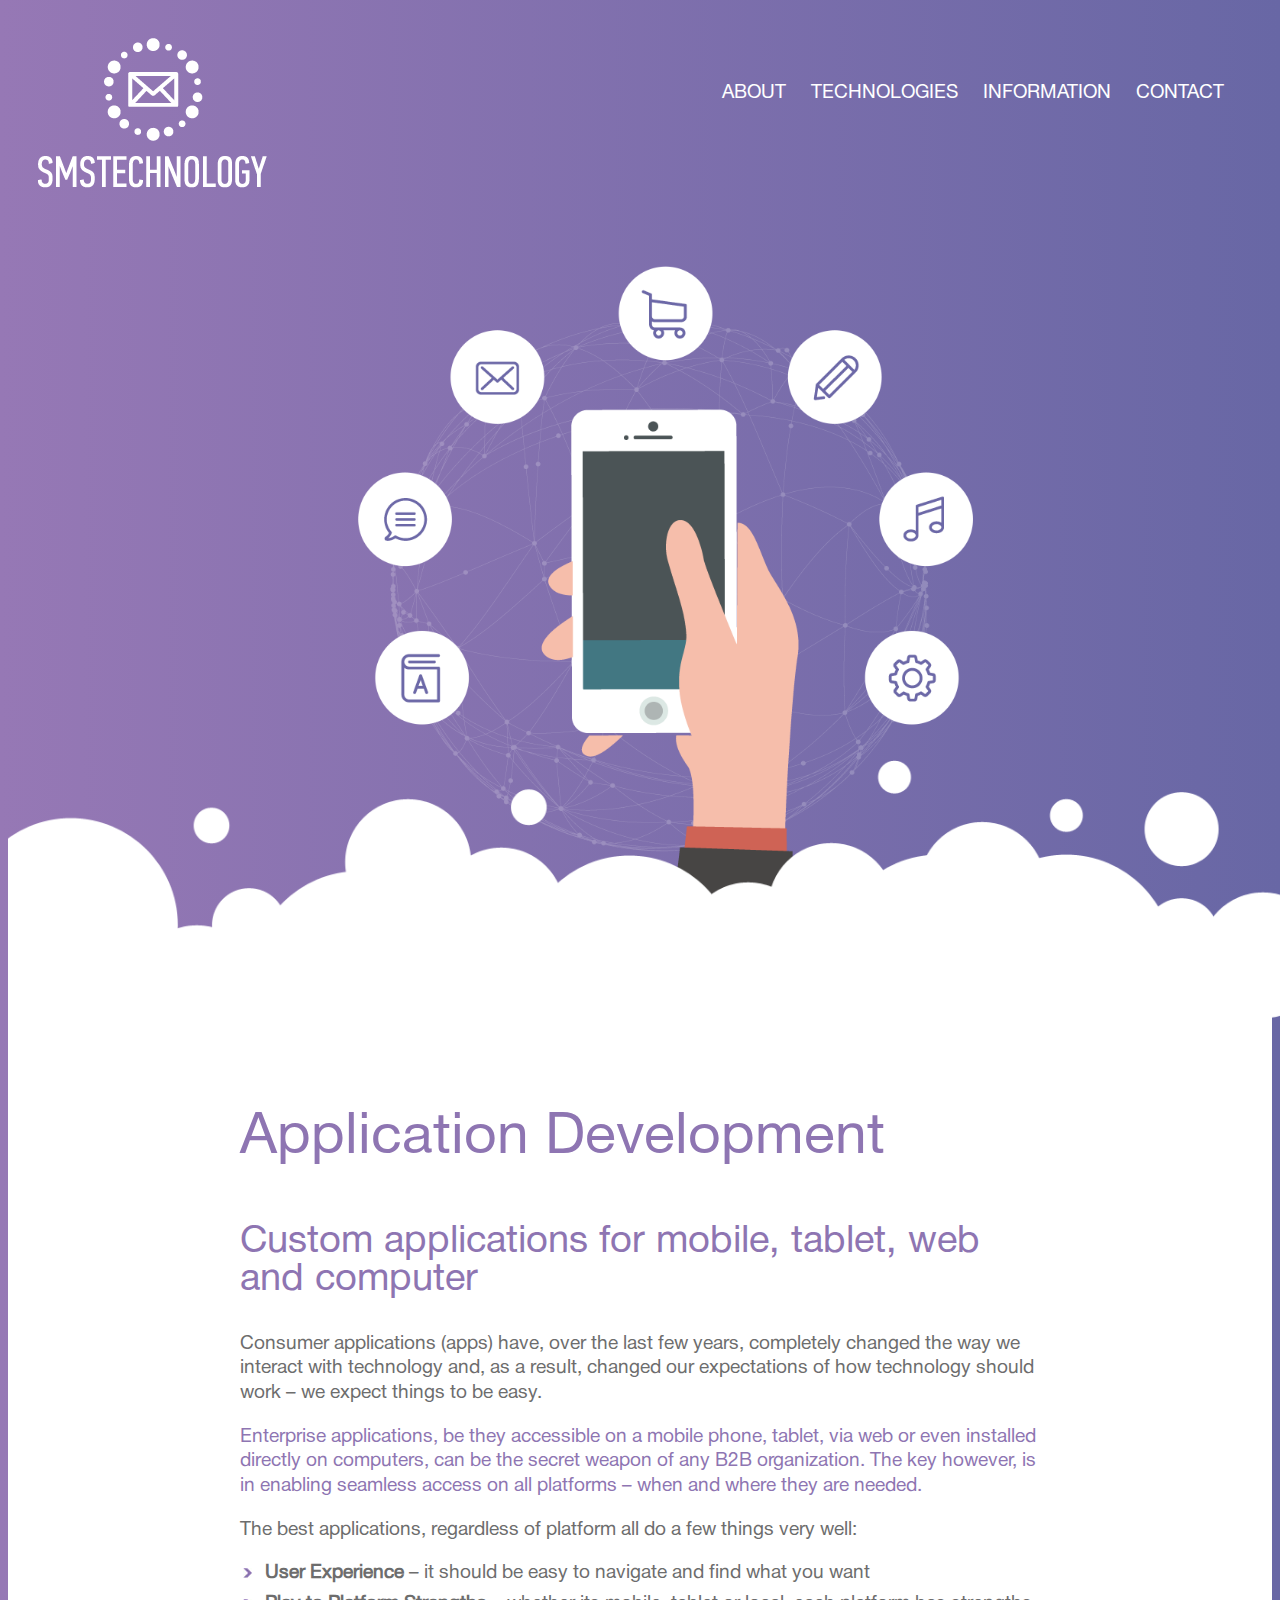
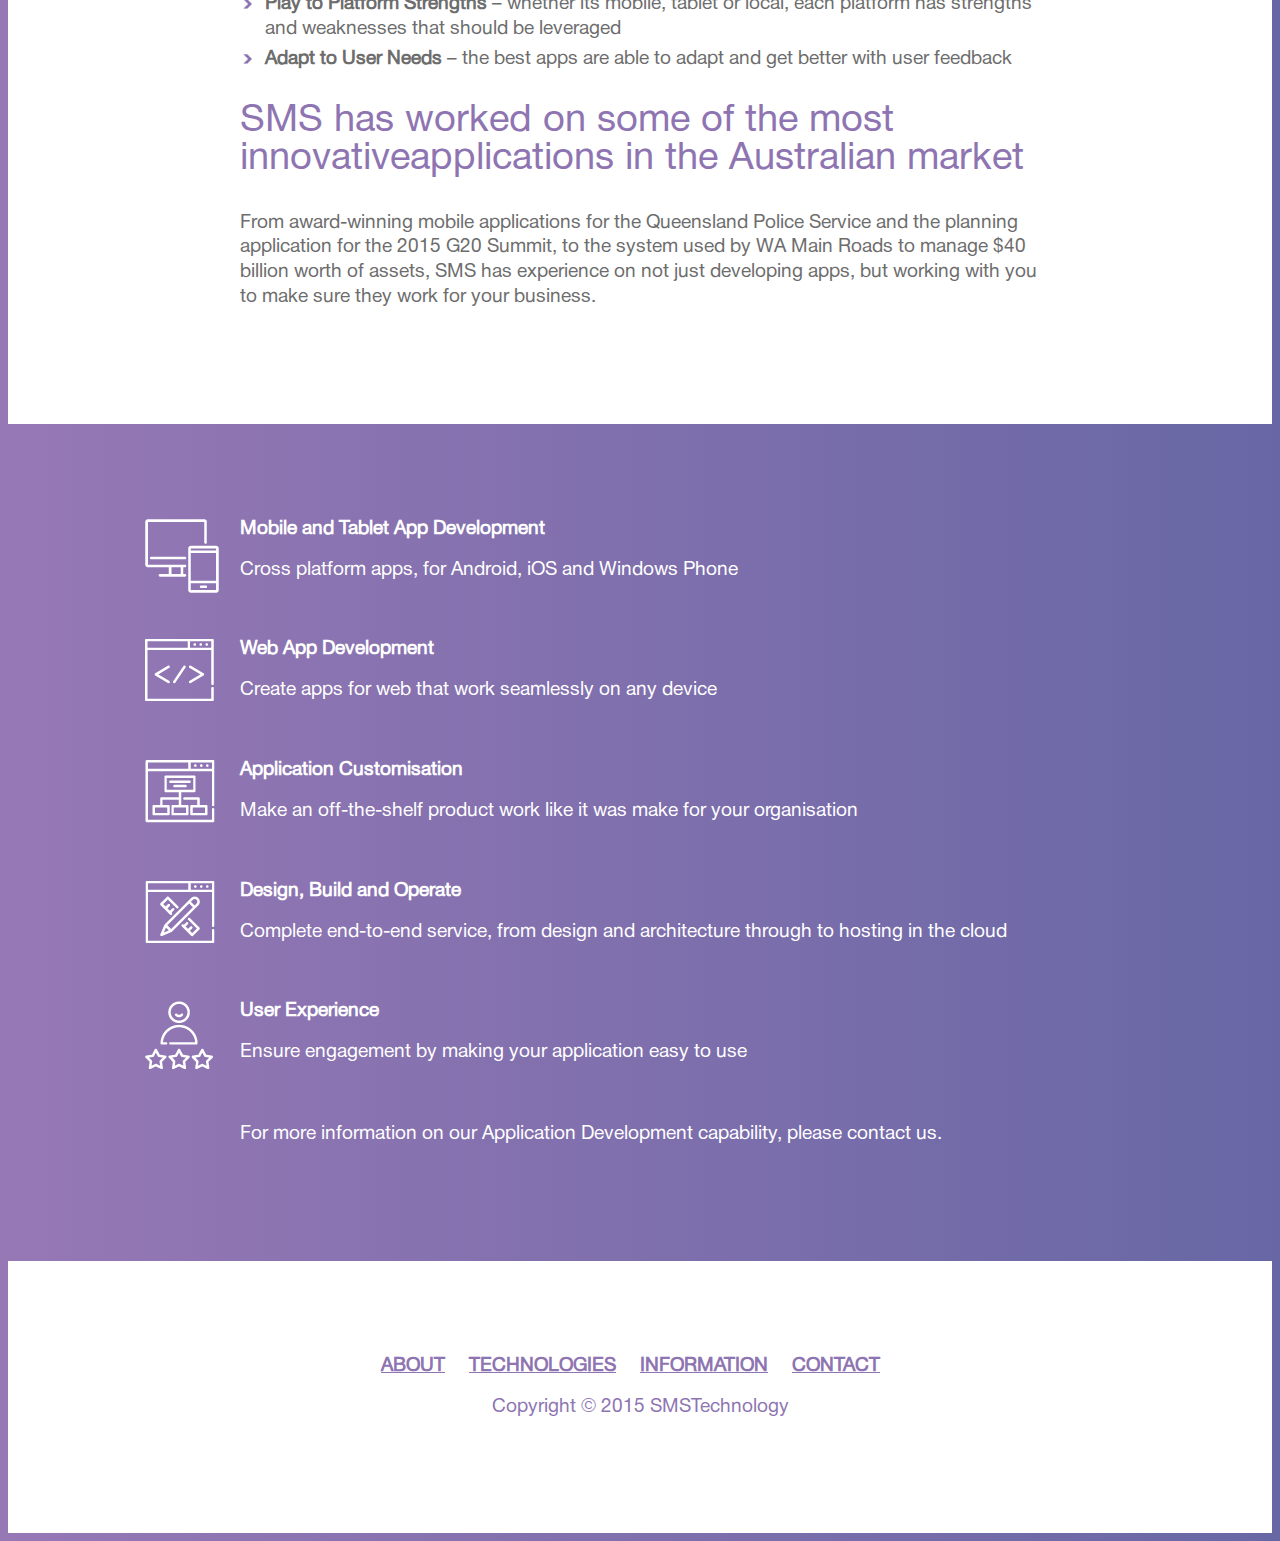
==== index.html @ 8cac8a5a "jQuery + Slicknav visual + button validation try" ====
<!DOCTYPE html>
<html>
<head>
	<meta charset="UTF-8">
	<meta name="viewport" content="width=device-width, initial-scale=1.0">
	<link rel="stylesheet" href="https://necolas.github.io/normalize.css/4.1.1/normalize.css">
	<title>SMS TECHNOLOGY | Homepage</title>
	<link rel="stylesheet" href="css/style.css">
	<script src="https://ajax.googleapis.com/ajax/libs/jquery/1.12.4/jquery.min.js"></script>
</head>
<body>
	<header>
		<a href="#"><img src="img/logo.png" alt="logo" /> </a>
		<nav>			
			<ul>
				<li class="menu-item"><a href="#">About</a></li>
				<li class="menu-item"><a href="#">Technologies</a></li>
				<li class="menu-item"><a href="#">Information</a></li>
				<li class="menu-item"><a href="#">Contact</a></li>				
			</ul>
			<button class="navbar-nav-toggle">
                        <span class="icon-bar"></span>
                        <span class="icon-bar"></span>
                        <span class="icon-bar"></span>
            </button>		
		</nav>
		<img class="bg" src="img/bg.png" alt="Hand" />		
	</header>
	<div class="mainwrap">
		<div class="section-color">
		<img class="clouds" src="img/clouds.png" alt="Clouds" style="" />
				<div class="container">			
			<section>
				<h1>Application Development</h1>
				<h2>Custom applications for mobile, tablet, web and computer</h2>			
				<p>
				Consumer applications (apps) have, over the last few years, completely changed the way we interact with technology and, as a result, changed our expectations of how technology should work – we expect things to be easy.</p>
				<p class="marked">
				Enterprise applications, be they accessible on a mobile phone, tablet, via web or even installed directly on computers, can be the secret weapon of any B2B organization. The key however, is in enabling seamless access on all platforms – when and where they are needed.	
				</p>
				<p>
				The best applications, regardless of platform all do a few things very well:	
				</p>
				<ul class="custom">
					<li><span class="bold">User Experience</span> – it should be easy to navigate and find what you want</li>
					<li><span class="bold">Play to Platform Strengths</span> – whether its mobile, tablet or local, each platform has strengths and weaknesses that should be leveraged</li>
					<li><span class="bold">Adapt to User Needs</span> – the best apps are able to adapt and get better with user feedback</li>
				</ul>
				<h2>
					SMS has worked on some of the most 
					innovativeapplications in the Australian market
				</h2>
				<p>From award-winning mobile applications for the Queensland Police Service and the planning application for the 2015 G20 Summit, to the system used by WA Main Roads to manage $40 billion worth of assets, SMS has experience on not just developing apps, but working with you to make sure they work for your business.</p>				
			</section>
				</div>
		</div>
			<section>
				<div class="container">
				<ul class="section-list">
					<li>
						<img src="img/list-item1.png" alt="item img">
						<div class="list-text">
							<h3>Mobile and Tablet App Development</h3>
							<p>Cross platform apps, for Android, iOS and Windows Phone</p>
						</div>
					</li>
					<li>
						<img src="img/list-item2.png" alt="item img">
						<div class="list-text">
							<h3>Web App Development</h3>
							<p>Create apps for web that work seamlessly on any device</p>
						</div>
					</li>
					<li>
						<img src="img/list-item3.png" alt="item img">
						<div class="list-text">
							<h3>Application Customisation</h3>
							<p>Make an off-the-shelf product work like it was make for your organisation</p>
						</div>
					</li>
					<li>
						<img src="img/list-item4.png" alt="item img">
						<div class="list-text">
							<h3>Design, Build and Operate</h3>
							<p>Complete end-to-end service, from design and architecture through to hosting in the cloud</p>
						</div>
					</li>
					<li>
						<img src="img/list-item5.png" alt="item img">
						<div class="list-text">
							<h3>User Experience</h3>
							<p>Ensure engagement by making your application easy to use</p>
						</div>
					</li>
				</ul>
					<p>For more information on our Application Development capability, please contact us.</p>				
				</div>
			</section>
			<footer>
				<ul>
					<li class="menu-item"><a href="#">About</a></li>
					<li class="menu-item"><a href="#">Technologies</a></li>
					<li class="menu-item"><a href="#">Information</a></li>
					<li class="menu-item"><a href="#">Contact</a></li>				
				</ul>
				<p class="copyright">Copyright © 2015 SMSTechnology</p>
			</footer>		
	</div>

<script type="text/javascript">
	$( document ).ready( function() {

    'use strict';

    // Navbar fadein
    // --------------------------------------------------
    $( '.navbar' ).removeClass( 'animated' );

    // Responsive navigation
    // --------------------------------------------------
    $( '.navbar-nav-toggle, .navbar-nav a' ).on( 'click', function() {
        
           // $( '.navbar-nav' ).slideToggle();
            //$( '.navbar' ).toggleClass( 'open' );
            $( 'header nav ul' ).css( 'display','inline-block' );
        
    } );
} );
</script>
</body>
</html>
---- css/style.css ----
@font-face{font-family:"HelveticaRegular";src:url("../fonts/HelveticaRegular/HelveticaRegular.eot");src:url("../fonts/HelveticaRegular/HelveticaRegular.eot?#iefix") format("embedded-opentype"),url("../fonts/HelveticaRegular/HelveticaRegular.woff") format("woff"),url("../fonts/HelveticaRegular/HelveticaRegular.ttf") format("truetype");font-style:normal;font-weight:normal}*{box-sizing:border-box}body{font:19px/20px "HelveticaRegular",Arial,sans-serif;background:#9678b5;background:linear-gradient(to right, #9678b5 0, #6867a5 100%);filter:progid:DXImageTransform.Microsoft.gradient(startColorstr='#9678b5', endColorstr='#6867a5', GradientType=1);color:#6d6d6d}ul{list-style:none;padding:0;margin:0}a{color:#FFF;text-decoration:none}a:visited,a:hover{color:#FFF}.container{width:800px;margin:0 auto}header{height:950px}@media (max-width:1024px) and (orientation:landscape){header{height:750px}}header img{position:absolute;top:2em;left:2em}@media (max-width:769px){header img{top:1em;left:1em;width:20%}}header .bg{z-index:-2;left:28%;top:6em;width:40%}@media (max-width:1655px){header .bg{top:10em;width:43%}}@media (max-width:1455px){header .bg{top:14em;width:48%}}@media (max-width:1170px){header .bg{top:18em;width:50%}}@media (max-width:1024px) and (orientation:landscape){header .bg{top:12em}}@media (max-width:980px){header .bg{top:22em;width:52%}}@media (max-width:900px){header .bg{top:24em;width:54%}}@media (max-width:769px){header .bg{top:26em;left:23%}}@media (max-width:675px){header .bg{top:17em;width:58%}}header .navbar-nav-toggle{background:none;border:0;display:none;padding:30px 20px 5px}header .navbar-nav-toggle .icon-bar{background-color:#44444f;border-radius:1px;display:block;height:3px;width:24px}header .navbar-nav-toggle .icon-bar+.icon-bar{margin-top:4px}header .inverse .navbar-nav-toggle .icon-bar{background-color:#f4f4f4}nav ul{text-align:right;margin-right:2em}nav ul .menu-item{display:inline-block;text-transform:uppercase;padding:75px 10px 0 10px}@media (max-width:769px){nav ul .menu-item{padding:40px 10px 0 10px}nav ul .menu-item a{font-size:1em}}@media (max-width:769px){nav ul{margin-right:0}}.mainwrap .section-color{background:#FFF}.mainwrap section,.mainwrap footer{padding:5em 0}@media (max-width:769px){.mainwrap section,.mainwrap footer{padding:2em 0}}.mainwrap .clouds{width:100%;position:absolute;z-index:-1;top:36em}@media (max-width:1655px){.mainwrap .clouds{top:38em}}@media (max-width:1455px){.mainwrap .clouds{top:40em}}@media (max-width:1170px){.mainwrap .clouds{top:42em}}@media (max-width:1024px) and (orientation:landscape){.mainwrap .clouds{top:33em}}@media (max-width:980px){.mainwrap .clouds{top:42em}}@media (max-width:925px){.mainwrap .clouds{top:44em}}@media (max-width:675px){.mainwrap .clouds{top:27em}}.mainwrap h1,.mainwrap h2{color:#8e75b2;font-weight:normal;font-size:2em;line-height:1em}.mainwrap h1{font-size:3em;margin:1em 0}.mainwrap p{line-height:1.3em}.mainwrap p.marked{color:#8e75b2}.mainwrap .custom li{list-style-image:url(../../img/list-style.jpg);line-height:1.3em;margin-bottom:.3em;margin-left:1em;padding-left:.3em}.mainwrap .bold{font-weight:bold}.mainwrap .section-list{position:relative;color:#FFF}.mainwrap .section-list img{position:absolute;left:-5em}.mainwrap .section-list li{margin-bottom:2em}.mainwrap .section-list li>*{display:inline-block}.mainwrap .section-list .list-text{vertical-align:top}.mainwrap .section-list .list-text p,.mainwrap .section-list .list-text h3{font-size:1em;margin-top:0}.mainwrap .section-list+p{color:#FFF}.mainwrap footer{background-color:#FFF;text-align:center}.mainwrap footer .menu-item{display:inline-block;margin-right:1em}.mainwrap footer .menu-item a{color:#8e75b2;text-decoration:underline;text-transform:uppercase;font-weight:bold}.mainwrap footer p{color:#8e75b2}@media (max-width:1024px){.container{width:500px}}@media (max-width:675px){header{height:575px}nav{text-align:right}nav ul{display:none}nav button.navbar-nav-toggle{display:inline-block}.mainwrap h1{font-size:2em}.mainwrap h2{font-size:1em}.mainwrap p{font-size:.7em}.mainwrap .custom li{font-size:.7em}.mainwrap footer .menu-item{margin-right:.5em}.mainwrap footer .menu-item a{font-size:.7em}.mainwrap footer p{font-size:.4em}.mainwrap .section-list .list-text{width:80%;padding-left:5px}.mainwrap .section-list img{position:inherit;width:15%}.mainwrap .section-list .list-text p,.mainwrap .section-list .list-text h3{font-size:.7em;margin-top:0}.container{width:350px}}
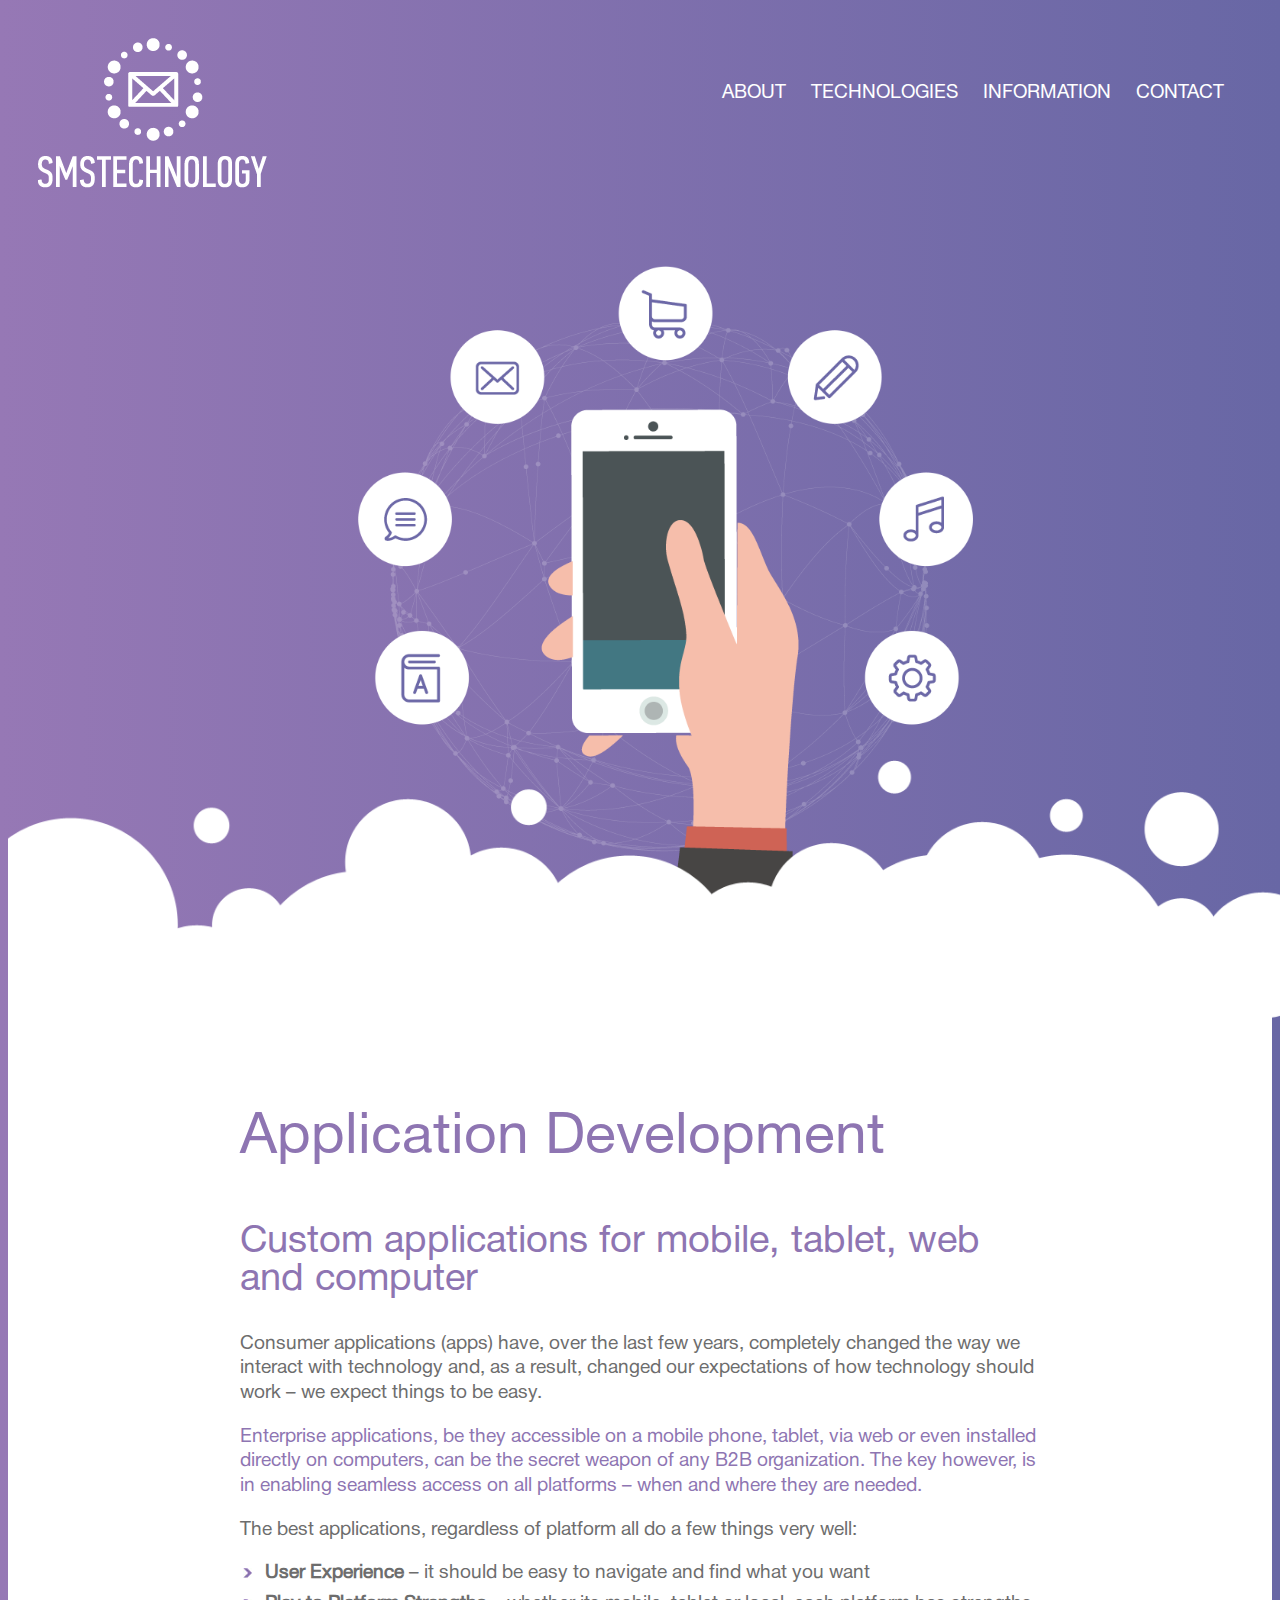
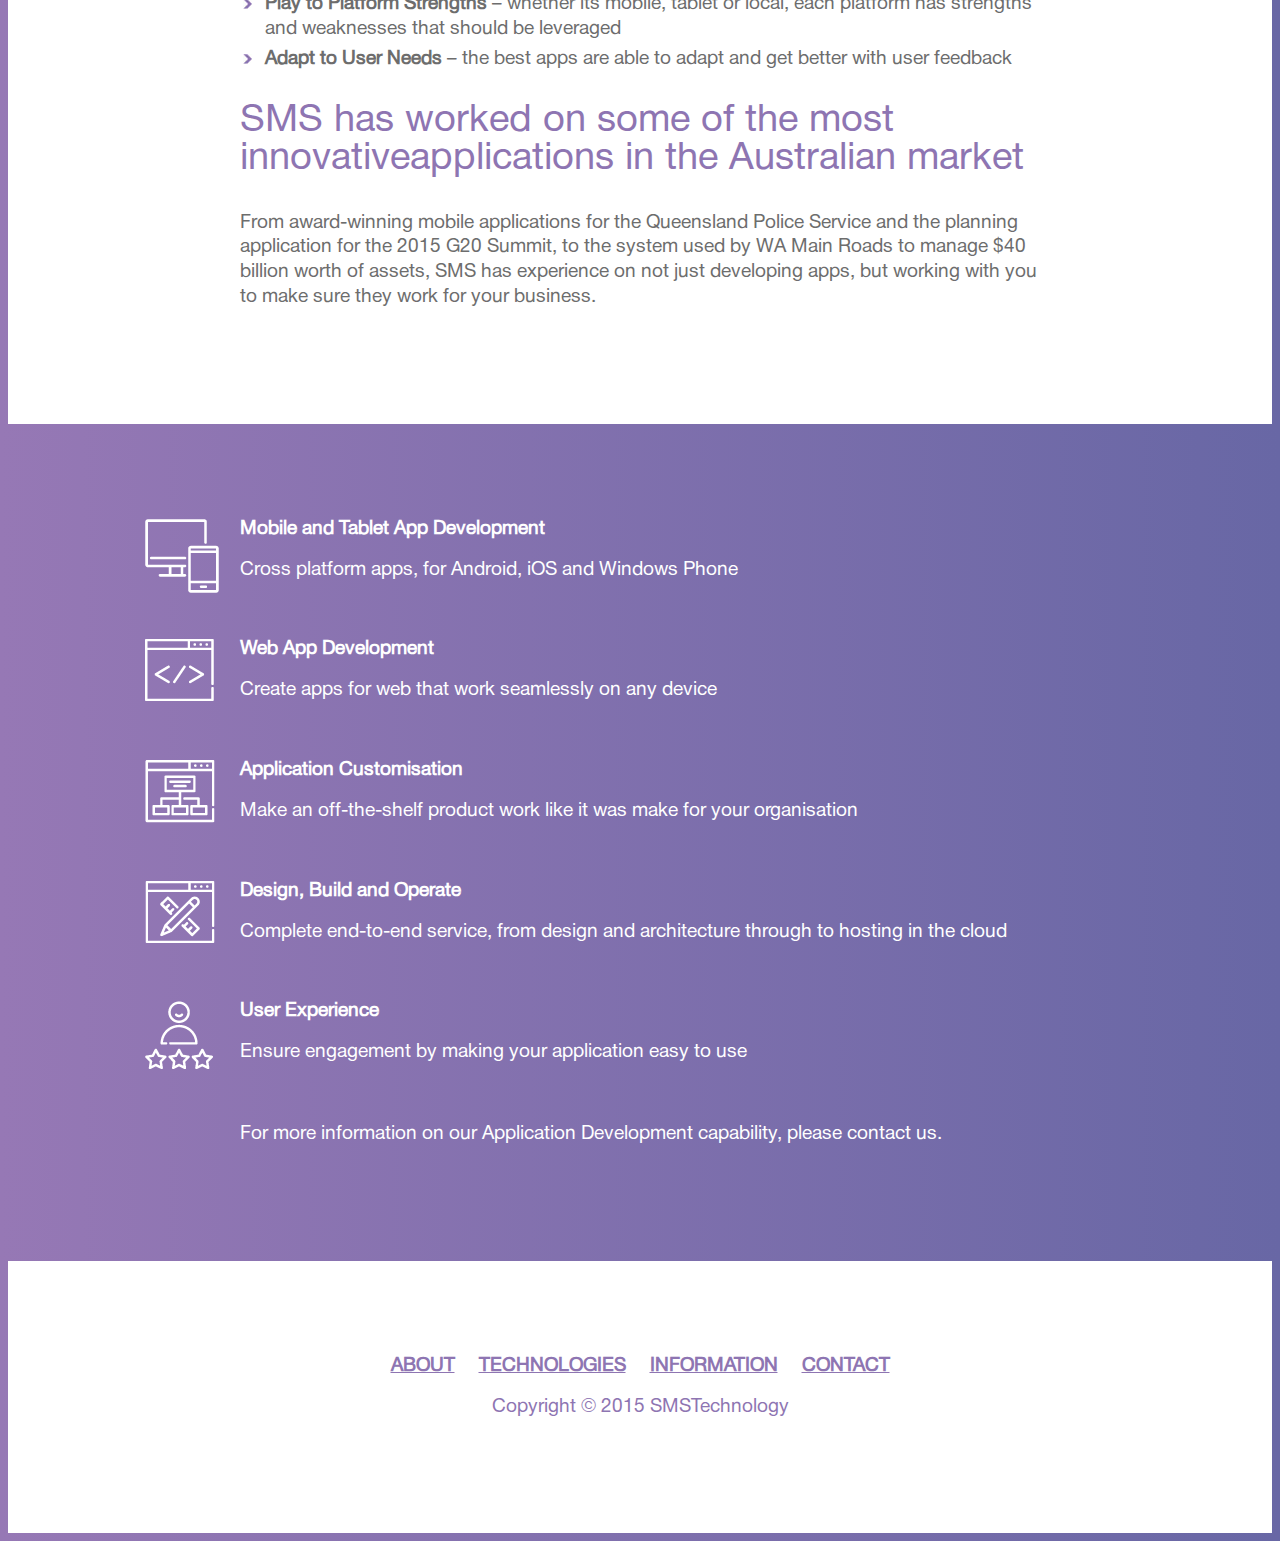
==== commit 06be10f7: "JS + media fixes" ====
--- a/index.html
+++ b/index.html
@@ -7,23 +7,27 @@
 	<title>SMS TECHNOLOGY | Homepage</title>
 	<link rel="stylesheet" href="css/style.css">
 	<script src="https://ajax.googleapis.com/ajax/libs/jquery/1.12.4/jquery.min.js"></script>
+	<script src="js/main.min.js"></script>
 </head>
 <body>
 	<header>
-		<a href="#"><img src="img/logo.png" alt="logo" /> </a>
+
+	<div class="row">
+		<a href="index.html"><img src="img/logo.png" alt="logo" /> </a>
+		<button class="navbar-nav-toggle">
+                        <span class="icon-bar"></span>
+                        <span class="icon-bar"></span>
+                        <span class="icon-bar"></span>
+        </button>
 		<nav>			
 			<ul>
 				<li class="menu-item"><a href="#">About</a></li>
 				<li class="menu-item"><a href="#">Technologies</a></li>
 				<li class="menu-item"><a href="#">Information</a></li>
 				<li class="menu-item"><a href="#">Contact</a></li>				
-			</ul>
-			<button class="navbar-nav-toggle">
-                        <span class="icon-bar"></span>
-                        <span class="icon-bar"></span>
-                        <span class="icon-bar"></span>
-            </button>		
+			</ul>					
 		</nav>
+	</div>	
 		<img class="bg" src="img/bg.png" alt="Hand" />		
 	</header>
 	<div class="mainwrap">
@@ -107,25 +111,6 @@
 			</footer>		
 	</div>
 
-<script type="text/javascript">
-	$( document ).ready( function() {
 
-    'use strict';
-
-    // Navbar fadein
-    // --------------------------------------------------
-    $( '.navbar' ).removeClass( 'animated' );
-
-    // Responsive navigation
-    // --------------------------------------------------
-    $( '.navbar-nav-toggle, .navbar-nav a' ).on( 'click', function() {
-        
-           // $( '.navbar-nav' ).slideToggle();
-            //$( '.navbar' ).toggleClass( 'open' );
-            $( 'header nav ul' ).css( 'display','inline-block' );
-        
-    } );
-} );
-</script>
 </body>
 </html>--- a/css/style.css
+++ b/css/style.css
@@ -1 +1 @@
-@font-face{font-family:"HelveticaRegular";src:url("../fonts/HelveticaRegular/HelveticaRegular.eot");src:url("../fonts/HelveticaRegular/HelveticaRegular.eot?#iefix") format("embedded-opentype"),url("../fonts/HelveticaRegular/HelveticaRegular.woff") format("woff"),url("../fonts/HelveticaRegular/HelveticaRegular.ttf") format("truetype");font-style:normal;font-weight:normal}*{box-sizing:border-box}body{font:19px/20px "HelveticaRegular",Arial,sans-serif;background:#9678b5;background:linear-gradient(to right, #9678b5 0, #6867a5 100%);filter:progid:DXImageTransform.Microsoft.gradient(startColorstr='#9678b5', endColorstr='#6867a5', GradientType=1);color:#6d6d6d}ul{list-style:none;padding:0;margin:0}a{color:#FFF;text-decoration:none}a:visited,a:hover{color:#FFF}.container{width:800px;margin:0 auto}header{height:950px}@media (max-width:1024px) and (orientation:landscape){header{height:750px}}header img{position:absolute;top:2em;left:2em}@media (max-width:769px){header img{top:1em;left:1em;width:20%}}header .bg{z-index:-2;left:28%;top:6em;width:40%}@media (max-width:1655px){header .bg{top:10em;width:43%}}@media (max-width:1455px){header .bg{top:14em;width:48%}}@media (max-width:1170px){header .bg{top:18em;width:50%}}@media (max-width:1024px) and (orientation:landscape){header .bg{top:12em}}@media (max-width:980px){header .bg{top:22em;width:52%}}@media (max-width:900px){header .bg{top:24em;width:54%}}@media (max-width:769px){header .bg{top:26em;left:23%}}@media (max-width:675px){header .bg{top:17em;width:58%}}header .navbar-nav-toggle{background:none;border:0;display:none;padding:30px 20px 5px}header .navbar-nav-toggle .icon-bar{background-color:#44444f;border-radius:1px;display:block;height:3px;width:24px}header .navbar-nav-toggle .icon-bar+.icon-bar{margin-top:4px}header .inverse .navbar-nav-toggle .icon-bar{background-color:#f4f4f4}nav ul{text-align:right;margin-right:2em}nav ul .menu-item{display:inline-block;text-transform:uppercase;padding:75px 10px 0 10px}@media (max-width:769px){nav ul .menu-item{padding:40px 10px 0 10px}nav ul .menu-item a{font-size:1em}}@media (max-width:769px){nav ul{margin-right:0}}.mainwrap .section-color{background:#FFF}.mainwrap section,.mainwrap footer{padding:5em 0}@media (max-width:769px){.mainwrap section,.mainwrap footer{padding:2em 0}}.mainwrap .clouds{width:100%;position:absolute;z-index:-1;top:36em}@media (max-width:1655px){.mainwrap .clouds{top:38em}}@media (max-width:1455px){.mainwrap .clouds{top:40em}}@media (max-width:1170px){.mainwrap .clouds{top:42em}}@media (max-width:1024px) and (orientation:landscape){.mainwrap .clouds{top:33em}}@media (max-width:980px){.mainwrap .clouds{top:42em}}@media (max-width:925px){.mainwrap .clouds{top:44em}}@media (max-width:675px){.mainwrap .clouds{top:27em}}.mainwrap h1,.mainwrap h2{color:#8e75b2;font-weight:normal;font-size:2em;line-height:1em}.mainwrap h1{font-size:3em;margin:1em 0}.mainwrap p{line-height:1.3em}.mainwrap p.marked{color:#8e75b2}.mainwrap .custom li{list-style-image:url(../../img/list-style.jpg);line-height:1.3em;margin-bottom:.3em;margin-left:1em;padding-left:.3em}.mainwrap .bold{font-weight:bold}.mainwrap .section-list{position:relative;color:#FFF}.mainwrap .section-list img{position:absolute;left:-5em}.mainwrap .section-list li{margin-bottom:2em}.mainwrap .section-list li>*{display:inline-block}.mainwrap .section-list .list-text{vertical-align:top}.mainwrap .section-list .list-text p,.mainwrap .section-list .list-text h3{font-size:1em;margin-top:0}.mainwrap .section-list+p{color:#FFF}.mainwrap footer{background-color:#FFF;text-align:center}.mainwrap footer .menu-item{display:inline-block;margin-right:1em}.mainwrap footer .menu-item a{color:#8e75b2;text-decoration:underline;text-transform:uppercase;font-weight:bold}.mainwrap footer p{color:#8e75b2}@media (max-width:1024px){.container{width:500px}}@media (max-width:675px){header{height:575px}nav{text-align:right}nav ul{display:none}nav button.navbar-nav-toggle{display:inline-block}.mainwrap h1{font-size:2em}.mainwrap h2{font-size:1em}.mainwrap p{font-size:.7em}.mainwrap .custom li{font-size:.7em}.mainwrap footer .menu-item{margin-right:.5em}.mainwrap footer .menu-item a{font-size:.7em}.mainwrap footer p{font-size:.4em}.mainwrap .section-list .list-text{width:80%;padding-left:5px}.mainwrap .section-list img{position:inherit;width:15%}.mainwrap .section-list .list-text p,.mainwrap .section-list .list-text h3{font-size:.7em;margin-top:0}.container{width:350px}}+@font-face{font-family:"HelveticaRegular";src:url("../fonts/HelveticaRegular/HelveticaRegular.eot");src:url("../fonts/HelveticaRegular/HelveticaRegular.eot?#iefix") format("embedded-opentype"),url("../fonts/HelveticaRegular/HelveticaRegular.woff") format("woff"),url("../fonts/HelveticaRegular/HelveticaRegular.ttf") format("truetype");font-style:normal;font-weight:normal}*{box-sizing:border-box}body{font:19px/20px "HelveticaRegular",Arial,sans-serif;background:#9678b5;background:linear-gradient(to right, #9678b5 0, #6867a5 100%);filter:progid:DXImageTransform.Microsoft.gradient(startColorstr='#9678b5', endColorstr='#6867a5', GradientType=1);color:#6d6d6d;max-width:1980px}ul{list-style:none;padding:0;margin:0}a{color:#FFF;text-decoration:none}a:visited,a:hover{color:#FFF}.container{width:800px;margin:0 auto}header{width:100%;height:950px}@media (max-width:1024px){header{height:750px}}header img{position:absolute;top:2em;left:2em}@media (max-width:769px){header img{top:1em;left:1em;width:20%}}header .logo-sm{position:inherit;padding:10px 0 10px 5px;float:left}header .bg{z-index:-2;left:28%;top:6em;max-width:1980px;width:40%}@media (max-width:1655px){header .bg{top:10em;width:43%}}@media (max-width:1455px){header .bg{top:14em;width:48%}}@media (max-width:1170px){header .bg{top:18em;width:50%}}@media (max-width:1024px){header .bg{top:12em}}@media (max-width:900px){header .bg{top:13em;width:54%}}@media (max-width:769px){header .bg{top:17em;left:23%}}@media (max-width:675px){header .bg{top:8em;width:58%}}@media (max-width:620px){header .bg{top:11em;width:60%;left:20%}}@media (max-width:505px){header .bg{top:15em}}@media (max-width:375px){header .bg{top:17em}}@media (max-width:320px){header .bg{top:20em}}header .navbar-nav-toggle{background:none;border:0;display:none;padding:30px 20px}header .navbar-nav-toggle .icon-bar{background-color:#FFF;border-radius:1px;display:block;height:3px;width:24px}header .navbar-nav-toggle .icon-bar+.icon-bar{margin-top:4px}header .inverse .navbar-nav-toggle .icon-bar{background-color:#f4f4f4}header .row{transition:background-color .3s ease-in;width:100%}header .mobile-navbar{background-color:#6867a5;padding-bottom:10px}nav ul{display:block;text-align:right;margin-right:2em}nav ul .menu-item{display:inline-block;text-transform:uppercase;padding:75px 10px 0 10px}@media (max-width:769px){nav ul .menu-item{padding:40px 10px 0 10px}nav ul .menu-item a{font-size:1em}}@media (max-width:769px){nav ul{margin-right:0}}.mainwrap{width:100%}.mainwrap .section-color{background:#FFF}.mainwrap section,.mainwrap footer{padding:5em 0}@media (max-width:769px){.mainwrap section,.mainwrap footer{padding:2em 0}}@media (max-width:350px){.mainwrap section,.mainwrap footer{padding:.7em 0}}.mainwrap .clouds{width:100%;max-width:1980px;position:absolute;z-index:-1;top:36em}@media (max-width:1655px){.mainwrap .clouds{top:38em}}@media (max-width:1455px){.mainwrap .clouds{top:40em}}@media (max-width:1170px){.mainwrap .clouds{top:42em}}@media (max-width:1024px){.mainwrap .clouds{top:33em}}@media (max-width:769px){.mainwrap .clouds{top:34em}}@media (max-width:675px){.mainwrap .clouds{top:25em}}@media (max-width:620px){.mainwrap .clouds{top:26em}}@media (max-width:505px){.mainwrap .clouds{top:27.2em}}@media (max-width:320px){.mainwrap .clouds{top:28em}}.mainwrap h1,.mainwrap h2{color:#8e75b2;font-weight:normal;font-size:2em;line-height:1em}.mainwrap h1{font-size:3em;margin:1em 0}.mainwrap p{line-height:1.3em}.mainwrap p.marked{color:#8e75b2}.mainwrap .custom li{list-style-image:url(../../img/list-style.jpg);line-height:1.3em;margin-bottom:.3em;margin-left:1em;padding-left:.3em}.mainwrap .bold{font-weight:bold}.mainwrap .section-list{position:relative;z-index:-1;color:#FFF}.mainwrap .section-list img{position:absolute;left:-5em}.mainwrap .section-list li{margin-bottom:2em}.mainwrap .section-list li>*{display:inline-block}.mainwrap .section-list .list-text{vertical-align:top}.mainwrap .section-list .list-text p,.mainwrap .section-list .list-text h3{font-size:1em;margin-top:0}.mainwrap .section-list+p{color:#FFF}.mainwrap footer{background-color:#FFF;text-align:center}.mainwrap footer .menu-item{display:inline-block;margin-right:1em}.mainwrap footer .menu-item:last-child{margin-right:0}.mainwrap footer .menu-item a{color:#8e75b2;text-decoration:underline;text-transform:uppercase;font-weight:bold}.mainwrap footer p{color:#8e75b2}@media (max-width:1024px){.container{width:500px}}@media (max-width:675px){header{height:575px;text-align:right}header button.navbar-nav-toggle{display:inline-block}nav ul{display:none}nav .nav-open{display:block}nav .nav-open .menu-item{display:block;padding:15px 20px 0 10px}.mainwrap h1{font-size:2em}.mainwrap h2{font-size:1em}.mainwrap p{font-size:.7em}.mainwrap .custom li{font-size:.7em}.mainwrap footer .menu-item{margin-right:.5em}.mainwrap footer .menu-item a{font-size:.7em}.mainwrap footer p{font-size:.4em}.mainwrap .section-list .list-text{width:80%;padding-left:5px}.mainwrap .section-list img{position:inherit;width:15%}.mainwrap .section-list .list-text p,.mainwrap .section-list .list-text h3{font-size:.7em;margin-top:0}.container{width:350px}}@media (min-width:675px){header .row{transition:none}header .mobile-navbar{background-color:transparent;padding-bottom:0}}@media (max-width:350px){.container{width:100%;padding:0 0 0 10px}.mainwrap footer .menu-item{margin-right:.5em}.mainwrap footer .menu-item a{font-size:.5em}.mainwrap footer p{font-size:.3em}}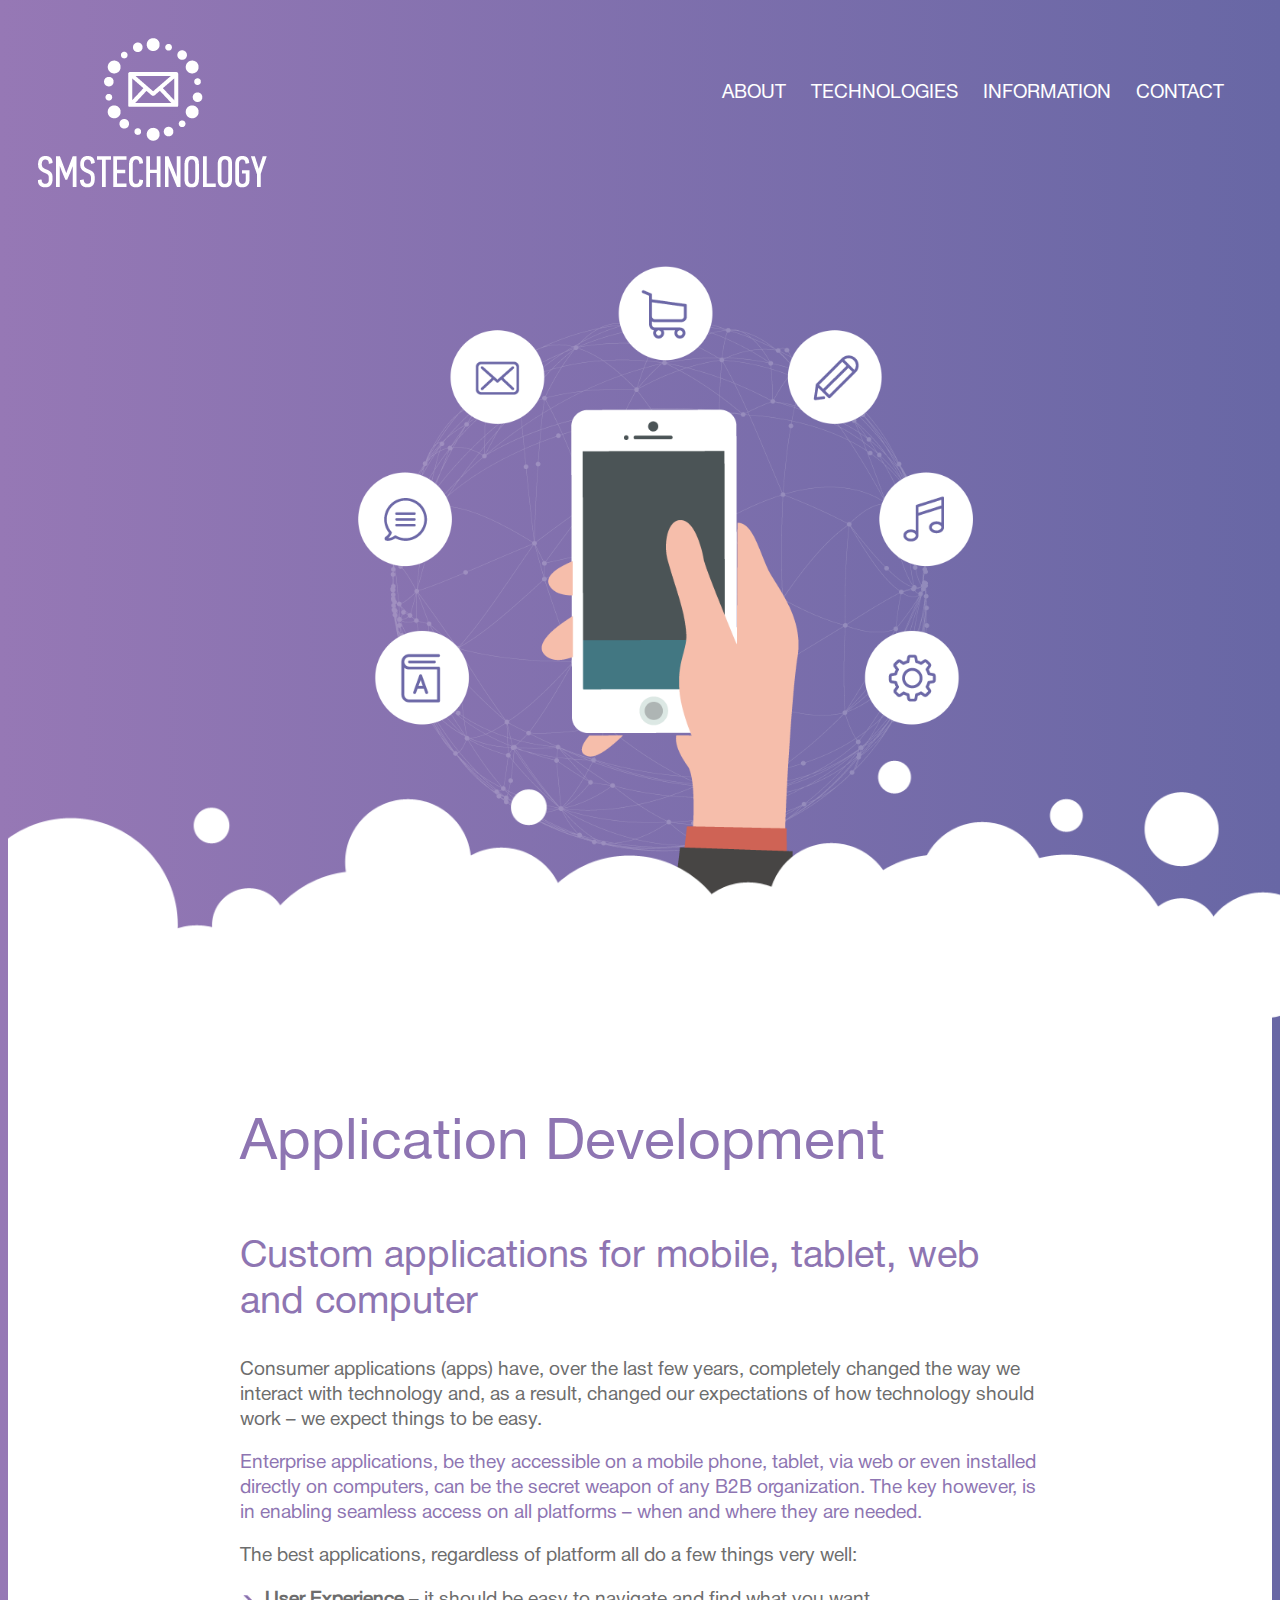
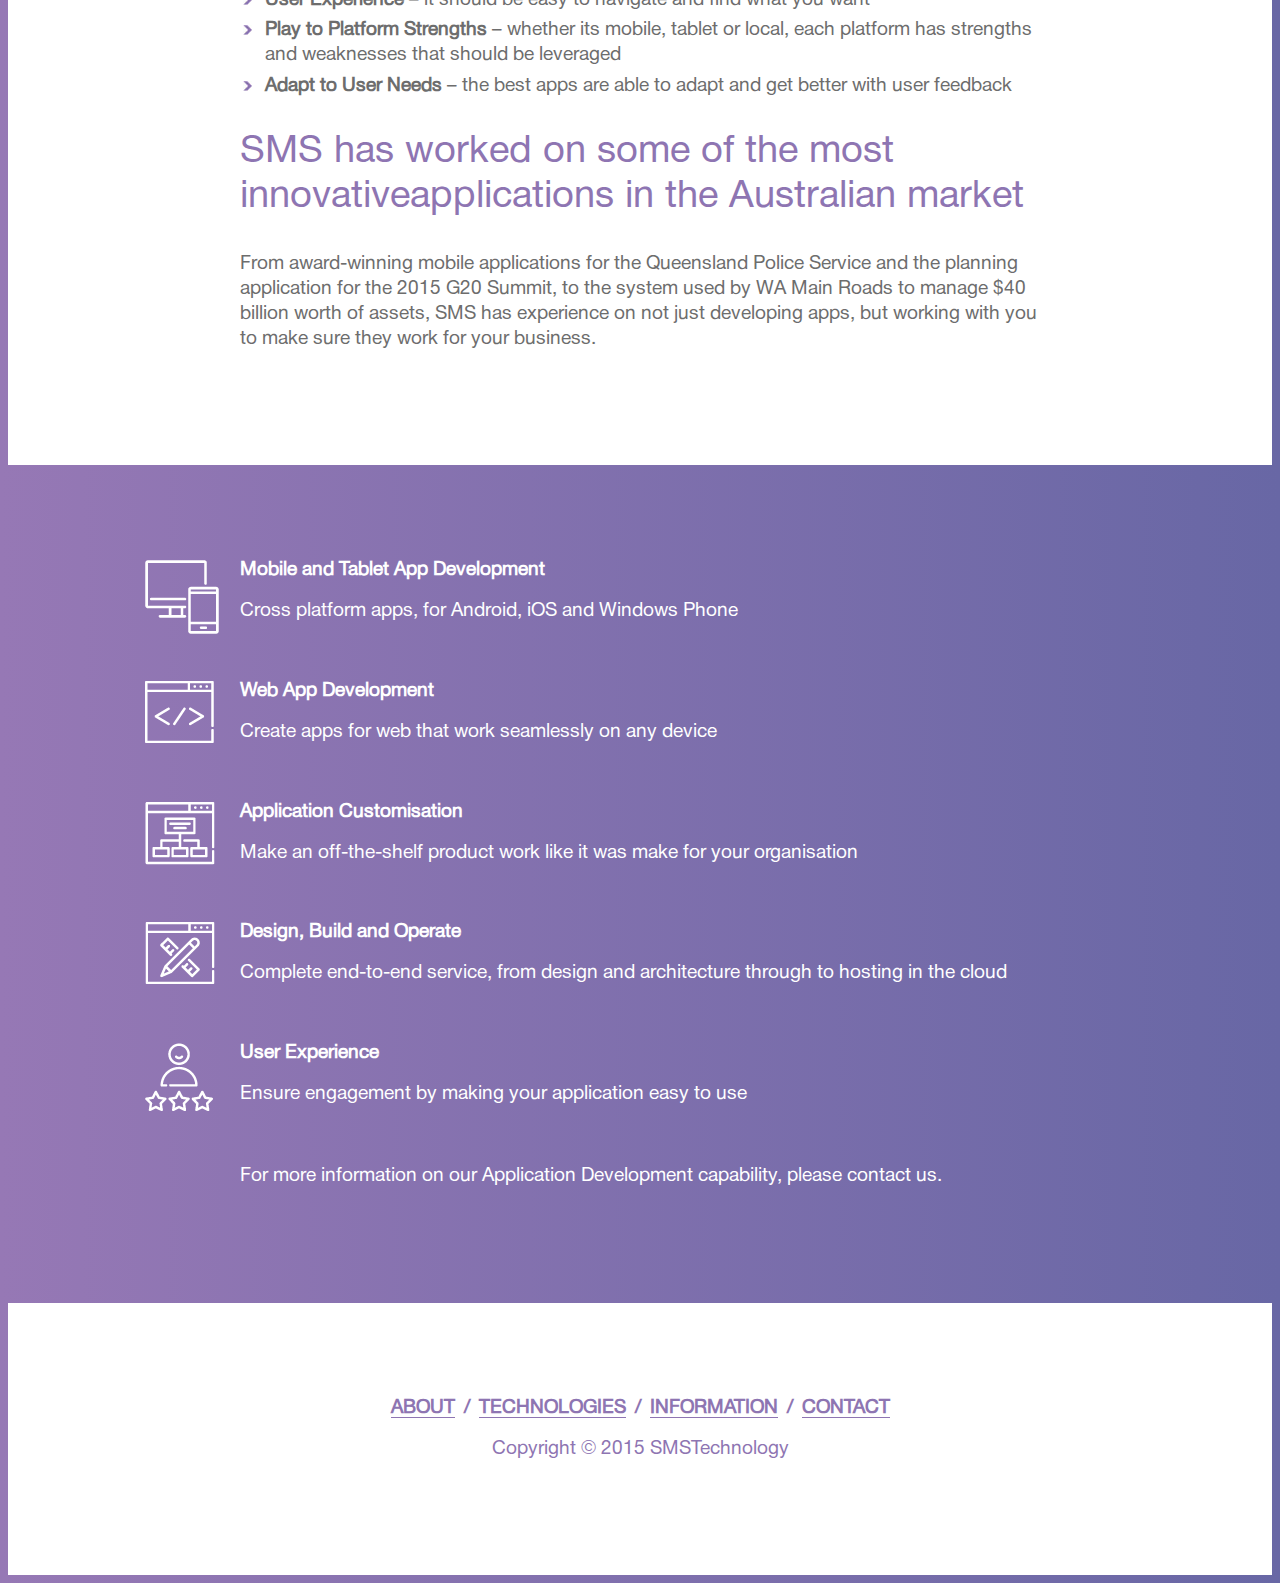
==== commit 41fd854f: "All pages" ====
--- a/index.html
+++ b/index.html
@@ -21,10 +21,10 @@
         </button>
 		<nav>			
 			<ul>
-				<li class="menu-item"><a href="#">About</a></li>
-				<li class="menu-item"><a href="#">Technologies</a></li>
-				<li class="menu-item"><a href="#">Information</a></li>
-				<li class="menu-item"><a href="#">Contact</a></li>				
+				<li class="menu-item"><a href="about.html">About</a></li>
+				<li class="menu-item"><a href="index.html">Technologies</a></li>
+				<li class="menu-item"><a href="info.html">Information</a></li>
+				<li class="menu-item"><a href="contacts.html"">Contact</a></li>				
 			</ul>					
 		</nav>
 	</div>	
@@ -102,10 +102,10 @@
 			</section>
 			<footer>
 				<ul>
-					<li class="menu-item"><a href="#">About</a></li>
-					<li class="menu-item"><a href="#">Technologies</a></li>
-					<li class="menu-item"><a href="#">Information</a></li>
-					<li class="menu-item"><a href="#">Contact</a></li>				
+					<li class="menu-item"><a href="about.html">About</a></li>
+					<li class="menu-item"><a href="index.html">Technologies</a></li>
+					<li class="menu-item"><a href="info.html">Information</a></li>
+					<li class="menu-item"><a href="contacts.html">Contact</a></li>				
 				</ul>
 				<p class="copyright">Copyright © 2015 SMSTechnology</p>
 			</footer>		
--- a/css/style.css
+++ b/css/style.css
@@ -1 +1 @@
-@font-face{font-family:"HelveticaRegular";src:url("../fonts/HelveticaRegular/HelveticaRegular.eot");src:url("../fonts/HelveticaRegular/HelveticaRegular.eot?#iefix") format("embedded-opentype"),url("../fonts/HelveticaRegular/HelveticaRegular.woff") format("woff"),url("../fonts/HelveticaRegular/HelveticaRegular.ttf") format("truetype");font-style:normal;font-weight:normal}*{box-sizing:border-box}body{font:19px/20px "HelveticaRegular",Arial,sans-serif;background:#9678b5;background:linear-gradient(to right, #9678b5 0, #6867a5 100%);filter:progid:DXImageTransform.Microsoft.gradient(startColorstr='#9678b5', endColorstr='#6867a5', GradientType=1);color:#6d6d6d;max-width:1980px}ul{list-style:none;padding:0;margin:0}a{color:#FFF;text-decoration:none}a:visited,a:hover{color:#FFF}.container{width:800px;margin:0 auto}header{width:100%;height:950px}@media (max-width:1024px){header{height:750px}}header img{position:absolute;top:2em;left:2em}@media (max-width:769px){header img{top:1em;left:1em;width:20%}}header .logo-sm{position:inherit;padding:10px 0 10px 5px;float:left}header .bg{z-index:-2;left:28%;top:6em;max-width:1980px;width:40%}@media (max-width:1655px){header .bg{top:10em;width:43%}}@media (max-width:1455px){header .bg{top:14em;width:48%}}@media (max-width:1170px){header .bg{top:18em;width:50%}}@media (max-width:1024px){header .bg{top:12em}}@media (max-width:900px){header .bg{top:13em;width:54%}}@media (max-width:769px){header .bg{top:17em;left:23%}}@media (max-width:675px){header .bg{top:8em;width:58%}}@media (max-width:620px){header .bg{top:11em;width:60%;left:20%}}@media (max-width:505px){header .bg{top:15em}}@media (max-width:375px){header .bg{top:17em}}@media (max-width:320px){header .bg{top:20em}}header .navbar-nav-toggle{background:none;border:0;display:none;padding:30px 20px}header .navbar-nav-toggle .icon-bar{background-color:#FFF;border-radius:1px;display:block;height:3px;width:24px}header .navbar-nav-toggle .icon-bar+.icon-bar{margin-top:4px}header .inverse .navbar-nav-toggle .icon-bar{background-color:#f4f4f4}header .row{transition:background-color .3s ease-in;width:100%}header .mobile-navbar{background-color:#6867a5;padding-bottom:10px}nav ul{display:block;text-align:right;margin-right:2em}nav ul .menu-item{display:inline-block;text-transform:uppercase;padding:75px 10px 0 10px}@media (max-width:769px){nav ul .menu-item{padding:40px 10px 0 10px}nav ul .menu-item a{font-size:1em}}@media (max-width:769px){nav ul{margin-right:0}}.mainwrap{width:100%}.mainwrap .section-color{background:#FFF}.mainwrap section,.mainwrap footer{padding:5em 0}@media (max-width:769px){.mainwrap section,.mainwrap footer{padding:2em 0}}@media (max-width:350px){.mainwrap section,.mainwrap footer{padding:.7em 0}}.mainwrap .clouds{width:100%;max-width:1980px;position:absolute;z-index:-1;top:36em}@media (max-width:1655px){.mainwrap .clouds{top:38em}}@media (max-width:1455px){.mainwrap .clouds{top:40em}}@media (max-width:1170px){.mainwrap .clouds{top:42em}}@media (max-width:1024px){.mainwrap .clouds{top:33em}}@media (max-width:769px){.mainwrap .clouds{top:34em}}@media (max-width:675px){.mainwrap .clouds{top:25em}}@media (max-width:620px){.mainwrap .clouds{top:26em}}@media (max-width:505px){.mainwrap .clouds{top:27.2em}}@media (max-width:320px){.mainwrap .clouds{top:28em}}.mainwrap h1,.mainwrap h2{color:#8e75b2;font-weight:normal;font-size:2em;line-height:1em}.mainwrap h1{font-size:3em;margin:1em 0}.mainwrap p{line-height:1.3em}.mainwrap p.marked{color:#8e75b2}.mainwrap .custom li{list-style-image:url(../../img/list-style.jpg);line-height:1.3em;margin-bottom:.3em;margin-left:1em;padding-left:.3em}.mainwrap .bold{font-weight:bold}.mainwrap .section-list{position:relative;z-index:-1;color:#FFF}.mainwrap .section-list img{position:absolute;left:-5em}.mainwrap .section-list li{margin-bottom:2em}.mainwrap .section-list li>*{display:inline-block}.mainwrap .section-list .list-text{vertical-align:top}.mainwrap .section-list .list-text p,.mainwrap .section-list .list-text h3{font-size:1em;margin-top:0}.mainwrap .section-list+p{color:#FFF}.mainwrap footer{background-color:#FFF;text-align:center}.mainwrap footer .menu-item{display:inline-block;margin-right:1em}.mainwrap footer .menu-item:last-child{margin-right:0}.mainwrap footer .menu-item a{color:#8e75b2;text-decoration:underline;text-transform:uppercase;font-weight:bold}.mainwrap footer p{color:#8e75b2}@media (max-width:1024px){.container{width:500px}}@media (max-width:675px){header{height:575px;text-align:right}header button.navbar-nav-toggle{display:inline-block}nav ul{display:none}nav .nav-open{display:block}nav .nav-open .menu-item{display:block;padding:15px 20px 0 10px}.mainwrap h1{font-size:2em}.mainwrap h2{font-size:1em}.mainwrap p{font-size:.7em}.mainwrap .custom li{font-size:.7em}.mainwrap footer .menu-item{margin-right:.5em}.mainwrap footer .menu-item a{font-size:.7em}.mainwrap footer p{font-size:.4em}.mainwrap .section-list .list-text{width:80%;padding-left:5px}.mainwrap .section-list img{position:inherit;width:15%}.mainwrap .section-list .list-text p,.mainwrap .section-list .list-text h3{font-size:.7em;margin-top:0}.container{width:350px}}@media (min-width:675px){header .row{transition:none}header .mobile-navbar{background-color:transparent;padding-bottom:0}}@media (max-width:350px){.container{width:100%;padding:0 0 0 10px}.mainwrap footer .menu-item{margin-right:.5em}.mainwrap footer .menu-item a{font-size:.5em}.mainwrap footer p{font-size:.3em}}+@font-face{font-family:"HelveticaRegular";src:url("../fonts/HelveticaRegular/HelveticaRegular.eot");src:url("../fonts/HelveticaRegular/HelveticaRegular.eot?#iefix") format("embedded-opentype"),url("../fonts/HelveticaRegular/HelveticaRegular.woff") format("woff"),url("../fonts/HelveticaRegular/HelveticaRegular.ttf") format("truetype");font-style:normal;font-weight:normal}*{box-sizing:border-box}body{font:19px/20px "HelveticaRegular",Arial,sans-serif;background:#9678b5;background:linear-gradient(to right, #9678b5 0, #6867a5 100%);filter:progid:DXImageTransform.Microsoft.gradient(startColorstr='#9678b5', endColorstr='#6867a5', GradientType=1);color:#6d6d6d;max-width:1980px}ul{list-style:none;padding:0;margin:0}a{color:#FFF;text-decoration:none}a:visited,a:hover{color:#FFF}.container{width:800px;margin:0 auto}header{width:100%;height:950px}@media (max-width:1024px){header{height:750px}}header img{position:absolute;top:2em;left:2em}@media (max-width:769px){header img{top:1em;left:1em;width:20%}}header .logo-sm{position:inherit;padding:10px 0 10px 5px;float:left}header .bg{z-index:-2;left:28%;top:6em;max-width:1980px;width:40%}@media (max-width:1655px){header .bg{top:10em;width:43%}}@media (max-width:1455px){header .bg{top:14em;width:48%}}@media (max-width:1170px){header .bg{top:18em;width:50%}}@media (max-width:1024px){header .bg{top:12em}}@media (max-width:900px){header .bg{top:13em;width:54%}}@media (max-width:769px){header .bg{top:17em;left:23%}}@media (max-width:675px){header .bg{top:8em;width:58%}}@media (max-width:620px){header .bg{top:11em;width:60%;left:20%}}@media (max-width:505px){header .bg{top:15em}}@media (max-width:375px){header .bg{top:17em}}@media (max-width:320px){header .bg{top:20em}}header .navbar-nav-toggle{background:none;border:0;display:none;padding:30px 20px}header .navbar-nav-toggle .icon-bar{background-color:#FFF;border-radius:1px;display:block;height:3px;width:24px}header .navbar-nav-toggle .icon-bar+.icon-bar{margin-top:4px}header .inverse .navbar-nav-toggle .icon-bar{background-color:#f4f4f4}header .row{transition:background-color .3s ease-in;width:100%}header .mobile-navbar{background-color:#6867a5;padding-bottom:10px}nav ul{display:block;text-align:right;margin-right:2em}nav ul .menu-item{display:inline-block;text-transform:uppercase;padding:75px 10px 0 10px}@media (max-width:769px){nav ul .menu-item{padding:40px 10px 0 10px}nav ul .menu-item a{font-size:1em}}@media (max-width:769px){nav ul{margin-right:0}}.mainwrap{width:100%}.mainwrap .section-color{background:#FFF}.mainwrap section,.mainwrap footer{padding:5em 0}@media (max-width:769px){.mainwrap section,.mainwrap footer{padding:2em 0}}@media (max-width:350px){.mainwrap section,.mainwrap footer{padding:.7em 0}}.mainwrap .contacts small{display:inline-block;margin-bottom:10px;color:#b50000}.mainwrap .contacts label,.mainwrap .contacts input{display:block}.mainwrap .contacts label{margin-bottom:10px}.mainwrap .contacts input[type="text"],.mainwrap .contacts input[type="email"],.mainwrap .contacts input[type="tel"]{background:#e9e9f2;outline:none;border:none;border-radius:8px;padding:10px 0;width:50%;margin-bottom:20px}.mainwrap .contacts input[type="text"]:focus,.mainwrap .contacts input[type="email"]:focus,.mainwrap .contacts input[type="tel"]:focus{border:2px solid #c5c5cd;padding:8px 0}.mainwrap .contacts input[type="submit"]{background:#9678b5;padding:7px 25px;color:#FFF;border:none;outline:none;cursor:pointer;border-radius:8px}.mainwrap .contacts input[type="submit"]:hover,.mainwrap .contacts input[type="submit"]:active{background:#ccb8e7}.mainwrap .clouds{width:100%;max-width:1980px;position:absolute;z-index:-1;top:36em}@media (max-width:1655px){.mainwrap .clouds{top:38em}}@media (max-width:1455px){.mainwrap .clouds{top:40em}}@media (max-width:1170px){.mainwrap .clouds{top:42em}}@media (max-width:1024px){.mainwrap .clouds{top:33em}}@media (max-width:769px){.mainwrap .clouds{top:34em}}@media (max-width:675px){.mainwrap .clouds{top:25em}}@media (max-width:620px){.mainwrap .clouds{top:26em}}@media (max-width:505px){.mainwrap .clouds{top:27.2em}}@media (max-width:320px){.mainwrap .clouds{top:28em}}.mainwrap h1,.mainwrap h2{color:#8e75b2;font-weight:normal;font-size:2em;line-height:1.2em}.mainwrap h1{font-size:3em;margin:1em 0}.mainwrap p{line-height:1.3em}.mainwrap p.marked{color:#8e75b2}.mainwrap .custom li{list-style-image:url(../../img/list-style.jpg);line-height:1.3em;margin-bottom:.3em;margin-left:1em;padding-left:.3em}.mainwrap .bold{font-weight:bold}.mainwrap .section-list{position:relative;color:#FFF}.mainwrap .section-list img{position:absolute;left:-5em}.mainwrap .section-list li{margin-bottom:2em}.mainwrap .section-list li>*{display:inline-block}.mainwrap .section-list .list-text{vertical-align:top}.mainwrap .section-list .list-text p,.mainwrap .section-list .list-text h3{font-size:1em;margin-top:0}.mainwrap .section-list+p{color:#FFF}.mainwrap .stories{color:#FFF}.mainwrap .stories-grid li{position:relative;display:inline-block;box-sizing:border-box;width:32%;padding-right:40px;height:420px;vertical-align:top}.mainwrap .stories-grid li img{position:inherit;margin-bottom:10px;width:100%}.mainwrap .stories-grid li div.list-text p{font-size:.9em}.mainwrap .stories-grid li a{position:absolute;bottom:0;border-bottom:1px solid}.mainwrap .stories-grid li a:hover{color:#ddd}.mainwrap footer{background-color:#FFF;text-align:center}.mainwrap footer .menu-item{display:inline-block;margin-right:1em}.mainwrap footer .menu-item:last-child{margin-right:0}.mainwrap footer .menu-item:last-child a:after{content:''}.mainwrap footer .menu-item a{color:#8e75b2;border-bottom:1px solid;text-transform:uppercase;font-weight:bold;position:relative}.mainwrap footer .menu-item a:after{content:'/';border:none;position:absolute;right:-15px}.mainwrap footer .menu-item a:hover{color:#ccb8e7}.mainwrap footer p{color:#8e75b2}@media (max-width:1024px){.container{width:500px}}@media (max-width:675px){header{height:575px;text-align:right}header button.navbar-nav-toggle{display:inline-block}nav ul{display:none}nav .nav-open{display:block}nav .nav-open .menu-item{display:block;padding:15px 20px 0 10px}.mainwrap h1{font-size:2em}.mainwrap h2{font-size:1em}.mainwrap p{font-size:.7em}.mainwrap .custom li{font-size:.7em}.mainwrap footer .menu-item{margin-right:.5em}.mainwrap footer .menu-item a{font-size:.7em}.mainwrap footer p{font-size:.4em}.mainwrap .section-list .list-text{width:80%;padding-left:5px}.mainwrap .section-list img{position:inherit;width:15%}.mainwrap .section-list .list-text p,.mainwrap .section-list .list-text h3{font-size:.7em;margin-top:0}.container{width:350px}}@media (min-width:675px){header .row{transition:none}header .mobile-navbar{background-color:transparent;padding-bottom:0}}@media (max-width:350px){.container{width:100%;padding:0 0 0 10px}.mainwrap footer .menu-item{margin-right:.5em}.mainwrap footer .menu-item a{font-size:.5em}.mainwrap footer p{font-size:.3em}}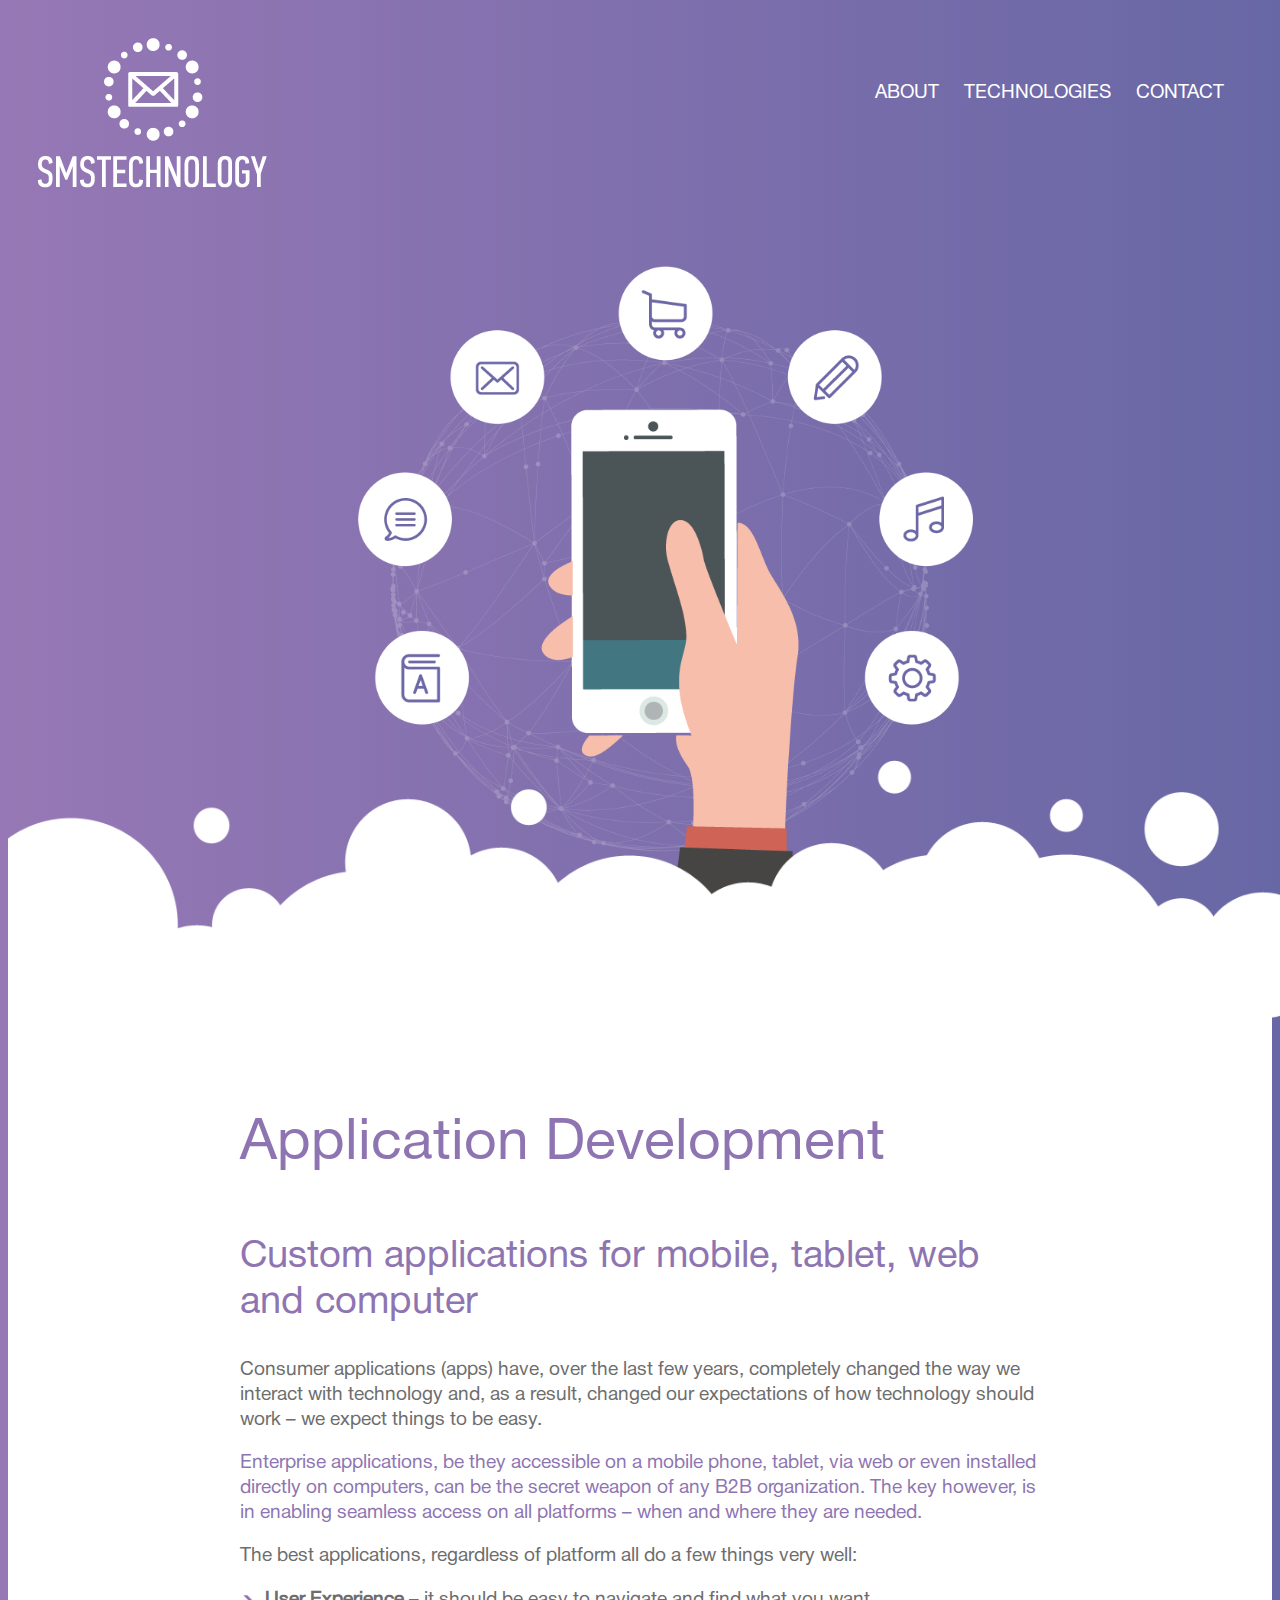
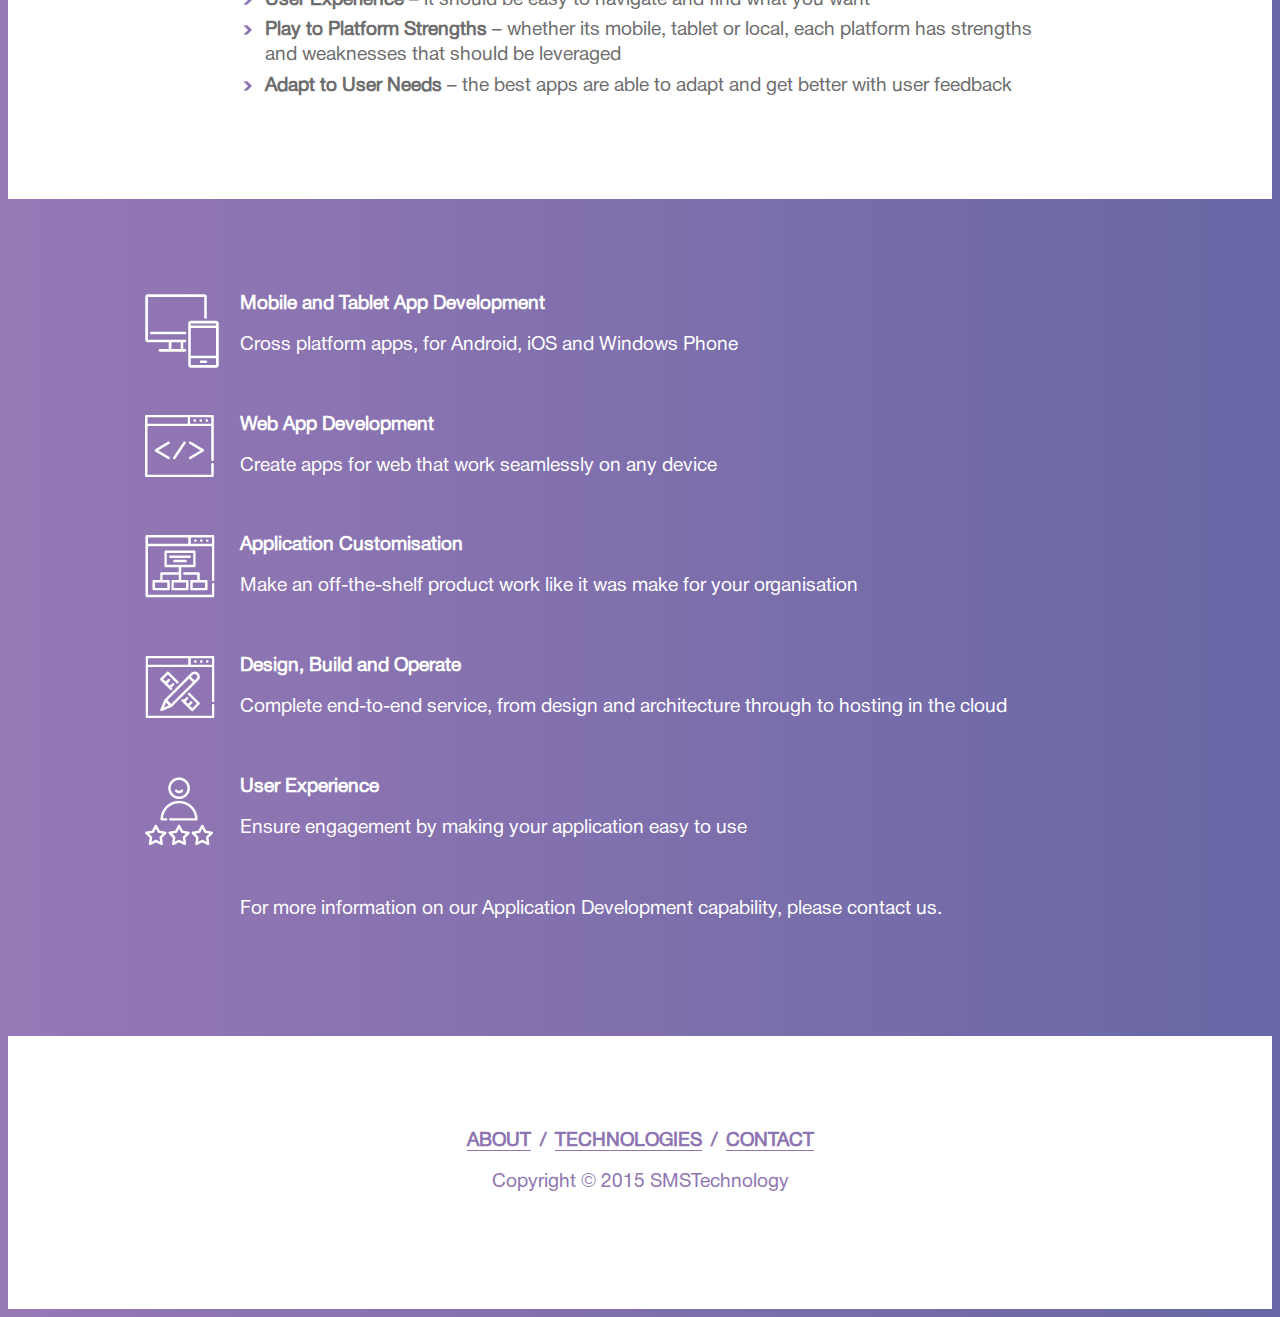
==== commit ccb5fef9: "content edit" ====
--- a/index.html
+++ b/index.html
@@ -1,13 +1,55 @@
 <!DOCTYPE html>
 <html>
-<head>
+<head>	
+	<head>
 	<meta charset="UTF-8">
 	<meta name="viewport" content="width=device-width, initial-scale=1.0">
 	<link rel="stylesheet" href="https://necolas.github.io/normalize.css/4.1.1/normalize.css">
 	<title>SMS TECHNOLOGY | Homepage</title>
 	<link rel="stylesheet" href="css/style.css">
 	<script src="https://ajax.googleapis.com/ajax/libs/jquery/1.12.4/jquery.min.js"></script>
+	<!--[if lt IE 9]>
+  	<script src="https://cdnjs.cloudflare.com/ajax/libs/html5shiv/3.7.3/html5shiv.js"></script>  	
+  	<![endif]-->
+  	<!--[if lt IE 9]>
+  	<style>
+  		body{
+			width: 1400px;
+			margin: 0 auto;
+			position: relative;
+			overflow-x: scroll; 
+  		}
+  		section {
+			position: relative;
+			z-index: 5;
+  		}
+  		header .bg {
+			top: 15em;
+  		}
+  		.inner .inner-bg {
+			top: 16em;
+  		}
+  		.mainwrap {
+			width: 100%;
+			margin: 0 auto;
+  		}
+  		.mainwrap .clouds {
+  			z-index: 4;
+  			width: inherit;
+  			top:40em;
+
+  		}
+  		.mainwrap .inner-clouds {
+			top: 26em;
+  		}
+  		header .bg {
+  			z-index: 1;
+  		}
+  	</style>
+  	<!<![endif]-->
+  	<!--[if !IE]>-->		
 	<script src="js/main.min.js"></script>
+	<!--<![endif]-->
 </head>
 <body>
 	<header>
@@ -23,8 +65,8 @@
 			<ul>
 				<li class="menu-item"><a href="about.html">About</a></li>
 				<li class="menu-item"><a href="index.html">Technologies</a></li>
-				<li class="menu-item"><a href="info.html">Information</a></li>
-				<li class="menu-item"><a href="contacts.html"">Contact</a></li>				
+				<!-- <li class="menu-item"><a href="info.html">Information</a></li> -->
+				<li class="menu-item"><a href="contacts.html">Contact</a></li>				
 			</ul>					
 		</nav>
 	</div>	
@@ -50,11 +92,11 @@
 					<li><span class="bold">Play to Platform Strengths</span> – whether its mobile, tablet or local, each platform has strengths and weaknesses that should be leveraged</li>
 					<li><span class="bold">Adapt to User Needs</span> – the best apps are able to adapt and get better with user feedback</li>
 				</ul>
-				<h2>
+				<!-- <h2>
 					SMS has worked on some of the most 
 					innovativeapplications in the Australian market
 				</h2>
-				<p>From award-winning mobile applications for the Queensland Police Service and the planning application for the 2015 G20 Summit, to the system used by WA Main Roads to manage $40 billion worth of assets, SMS has experience on not just developing apps, but working with you to make sure they work for your business.</p>				
+				<p>From award-winning mobile applications for the Queensland Police Service and the planning application for the 2015 G20 Summit, to the system used by WA Main Roads to manage $40 billion worth of assets, SMS has experience on not just developing apps, but working with you to make sure they work for your business.</p>	 -->			
 			</section>
 				</div>
 		</div>
@@ -104,7 +146,7 @@
 				<ul>
 					<li class="menu-item"><a href="about.html">About</a></li>
 					<li class="menu-item"><a href="index.html">Technologies</a></li>
-					<li class="menu-item"><a href="info.html">Information</a></li>
+					<!-- <li class="menu-item"><a href="info.html">Information</a></li> -->
 					<li class="menu-item"><a href="contacts.html">Contact</a></li>				
 				</ul>
 				<p class="copyright">Copyright © 2015 SMSTechnology</p>
--- a/css/style.css
+++ b/css/style.css
@@ -1 +1 @@
-@font-face{font-family:"HelveticaRegular";src:url("../fonts/HelveticaRegular/HelveticaRegular.eot");src:url("../fonts/HelveticaRegular/HelveticaRegular.eot?#iefix") format("embedded-opentype"),url("../fonts/HelveticaRegular/HelveticaRegular.woff") format("woff"),url("../fonts/HelveticaRegular/HelveticaRegular.ttf") format("truetype");font-style:normal;font-weight:normal}*{box-sizing:border-box}body{font:19px/20px "HelveticaRegular",Arial,sans-serif;background:#9678b5;background:linear-gradient(to right, #9678b5 0, #6867a5 100%);filter:progid:DXImageTransform.Microsoft.gradient(startColorstr='#9678b5', endColorstr='#6867a5', GradientType=1);color:#6d6d6d;max-width:1980px}ul{list-style:none;padding:0;margin:0}a{color:#FFF;text-decoration:none}a:visited,a:hover{color:#FFF}.container{width:800px;margin:0 auto}header{width:100%;height:950px}@media (max-width:1024px){header{height:750px}}header img{position:absolute;top:2em;left:2em}@media (max-width:769px){header img{top:1em;left:1em;width:20%}}header .logo-sm{position:inherit;padding:10px 0 10px 5px;float:left}header .bg{z-index:-2;left:28%;top:6em;max-width:1980px;width:40%}@media (max-width:1655px){header .bg{top:10em;width:43%}}@media (max-width:1455px){header .bg{top:14em;width:48%}}@media (max-width:1170px){header .bg{top:18em;width:50%}}@media (max-width:1024px){header .bg{top:12em}}@media (max-width:900px){header .bg{top:13em;width:54%}}@media (max-width:769px){header .bg{top:17em;left:23%}}@media (max-width:675px){header .bg{top:8em;width:58%}}@media (max-width:620px){header .bg{top:11em;width:60%;left:20%}}@media (max-width:505px){header .bg{top:15em}}@media (max-width:375px){header .bg{top:17em}}@media (max-width:320px){header .bg{top:20em}}header .navbar-nav-toggle{background:none;border:0;display:none;padding:30px 20px}header .navbar-nav-toggle .icon-bar{background-color:#FFF;border-radius:1px;display:block;height:3px;width:24px}header .navbar-nav-toggle .icon-bar+.icon-bar{margin-top:4px}header .inverse .navbar-nav-toggle .icon-bar{background-color:#f4f4f4}header .row{transition:background-color .3s ease-in;width:100%}header .mobile-navbar{background-color:#6867a5;padding-bottom:10px}nav ul{display:block;text-align:right;margin-right:2em}nav ul .menu-item{display:inline-block;text-transform:uppercase;padding:75px 10px 0 10px}@media (max-width:769px){nav ul .menu-item{padding:40px 10px 0 10px}nav ul .menu-item a{font-size:1em}}@media (max-width:769px){nav ul{margin-right:0}}.mainwrap{width:100%}.mainwrap .section-color{background:#FFF}.mainwrap section,.mainwrap footer{padding:5em 0}@media (max-width:769px){.mainwrap section,.mainwrap footer{padding:2em 0}}@media (max-width:350px){.mainwrap section,.mainwrap footer{padding:.7em 0}}.mainwrap .contacts small{display:inline-block;margin-bottom:10px;color:#b50000}.mainwrap .contacts label,.mainwrap .contacts input{display:block}.mainwrap .contacts label{margin-bottom:10px}.mainwrap .contacts input[type="text"],.mainwrap .contacts input[type="email"],.mainwrap .contacts input[type="tel"]{background:#e9e9f2;outline:none;border:none;border-radius:8px;padding:10px 0;width:50%;margin-bottom:20px}.mainwrap .contacts input[type="text"]:focus,.mainwrap .contacts input[type="email"]:focus,.mainwrap .contacts input[type="tel"]:focus{border:2px solid #c5c5cd;padding:8px 0}.mainwrap .contacts input[type="submit"]{background:#9678b5;padding:7px 25px;color:#FFF;border:none;outline:none;cursor:pointer;border-radius:8px}.mainwrap .contacts input[type="submit"]:hover,.mainwrap .contacts input[type="submit"]:active{background:#ccb8e7}.mainwrap .clouds{width:100%;max-width:1980px;position:absolute;z-index:-1;top:36em}@media (max-width:1655px){.mainwrap .clouds{top:38em}}@media (max-width:1455px){.mainwrap .clouds{top:40em}}@media (max-width:1170px){.mainwrap .clouds{top:42em}}@media (max-width:1024px){.mainwrap .clouds{top:33em}}@media (max-width:769px){.mainwrap .clouds{top:34em}}@media (max-width:675px){.mainwrap .clouds{top:25em}}@media (max-width:620px){.mainwrap .clouds{top:26em}}@media (max-width:505px){.mainwrap .clouds{top:27.2em}}@media (max-width:320px){.mainwrap .clouds{top:28em}}.mainwrap h1,.mainwrap h2{color:#8e75b2;font-weight:normal;font-size:2em;line-height:1.2em}.mainwrap h1{font-size:3em;margin:1em 0}.mainwrap p{line-height:1.3em}.mainwrap p.marked{color:#8e75b2}.mainwrap .custom li{list-style-image:url(../../img/list-style.jpg);line-height:1.3em;margin-bottom:.3em;margin-left:1em;padding-left:.3em}.mainwrap .bold{font-weight:bold}.mainwrap .section-list{position:relative;color:#FFF}.mainwrap .section-list img{position:absolute;left:-5em}.mainwrap .section-list li{margin-bottom:2em}.mainwrap .section-list li>*{display:inline-block}.mainwrap .section-list .list-text{vertical-align:top}.mainwrap .section-list .list-text p,.mainwrap .section-list .list-text h3{font-size:1em;margin-top:0}.mainwrap .section-list+p{color:#FFF}.mainwrap .stories{color:#FFF}.mainwrap .stories-grid li{position:relative;display:inline-block;box-sizing:border-box;width:32%;padding-right:40px;height:420px;vertical-align:top}.mainwrap .stories-grid li img{position:inherit;margin-bottom:10px;width:100%}.mainwrap .stories-grid li div.list-text p{font-size:.9em}.mainwrap .stories-grid li a{position:absolute;bottom:0;border-bottom:1px solid}.mainwrap .stories-grid li a:hover{color:#ddd}.mainwrap footer{background-color:#FFF;text-align:center}.mainwrap footer .menu-item{display:inline-block;margin-right:1em}.mainwrap footer .menu-item:last-child{margin-right:0}.mainwrap footer .menu-item:last-child a:after{content:''}.mainwrap footer .menu-item a{color:#8e75b2;border-bottom:1px solid;text-transform:uppercase;font-weight:bold;position:relative}.mainwrap footer .menu-item a:after{content:'/';border:none;position:absolute;right:-15px}.mainwrap footer .menu-item a:hover{color:#ccb8e7}.mainwrap footer p{color:#8e75b2}@media (max-width:1024px){.container{width:500px}}@media (max-width:675px){header{height:575px;text-align:right}header button.navbar-nav-toggle{display:inline-block}nav ul{display:none}nav .nav-open{display:block}nav .nav-open .menu-item{display:block;padding:15px 20px 0 10px}.mainwrap h1{font-size:2em}.mainwrap h2{font-size:1em}.mainwrap p{font-size:.7em}.mainwrap .custom li{font-size:.7em}.mainwrap footer .menu-item{margin-right:.5em}.mainwrap footer .menu-item a{font-size:.7em}.mainwrap footer p{font-size:.4em}.mainwrap .section-list .list-text{width:80%;padding-left:5px}.mainwrap .section-list img{position:inherit;width:15%}.mainwrap .section-list .list-text p,.mainwrap .section-list .list-text h3{font-size:.7em;margin-top:0}.container{width:350px}}@media (min-width:675px){header .row{transition:none}header .mobile-navbar{background-color:transparent;padding-bottom:0}}@media (max-width:350px){.container{width:100%;padding:0 0 0 10px}.mainwrap footer .menu-item{margin-right:.5em}.mainwrap footer .menu-item a{font-size:.5em}.mainwrap footer p{font-size:.3em}}+@font-face{font-family:"HelveticaRegular";src:url("../fonts/HelveticaRegular/HelveticaRegular.eot");src:url("../fonts/HelveticaRegular/HelveticaRegular.eot?#iefix") format("embedded-opentype"),url("../fonts/HelveticaRegular/HelveticaRegular.woff") format("woff"),url("../fonts/HelveticaRegular/HelveticaRegular.ttf") format("truetype");font-style:normal;font-weight:normal}*{box-sizing:border-box}body{font:19px/20px "HelveticaRegular",Arial,sans-serif;background:#9678b5;background:linear-gradient(to right, #9678b5 0, #6867a5 100%);filter:progid:DXImageTransform.Microsoft.gradient(startColorstr='#9678b5', endColorstr='#6867a5', GradientType=1);color:#6d6d6d;max-width:1980px;min-width:320px}ul{list-style:none;padding:0;margin:0}a{color:#FFF;text-decoration:none}a:visited,a:hover{color:#FFF}.container{width:800px;margin:0 auto}header{width:100%;height:950px}@media (max-width:1024px){header{height:750px}}header img{position:absolute;top:2em;left:2em}@media (max-width:769px){header img{top:1em;left:1em;width:20%}}header .logo-sm{position:inherit;padding:10px 0 10px 5px;float:left}header .bg{z-index:-2;left:28%;top:6em;max-width:1980px;width:40%}@media (max-width:1655px){header .bg{top:10em;width:43%}}@media (max-width:1455px){header .bg{top:14em;width:48%}}@media (max-width:1170px){header .bg{top:18em;width:50%}}@media (max-width:1024px){header .bg{top:12em}}@media (max-width:900px){header .bg{top:13em;width:54%}}@media (max-width:769px){header .bg{top:17em;left:23%}}@media (max-width:675px){header .bg{top:8em;width:58%}}@media (max-width:620px){header .bg{top:11em;width:60%;left:20%}}@media (max-width:505px){header .bg{top:15em}}@media (max-width:375px){header .bg{top:17em}}@media (max-width:320px){header .bg{top:20em}}header .navbar-nav-toggle{background:none;border:0;display:none;padding:30px 20px}header .navbar-nav-toggle .icon-bar{background-color:#FFF;border-radius:1px;display:block;height:3px;width:24px}header .navbar-nav-toggle .icon-bar+.icon-bar{margin-top:4px}header .inverse .navbar-nav-toggle .icon-bar{background-color:#f4f4f4}header .row{transition:background-color .3s ease-in;width:100%;z-index:5}header .mobile-navbar{background-color:#6867a5;padding-bottom:10px}.inner{height:700px}@media (max-width:769px){.inner{height:600px}}@media (max-width:475px){.inner{height:450px}}.inner .inner-image .inner-bg{width:25%;left:38%}@media (max-width:475px){.inner .inner-image .inner-bg{width:50%;left:25%;top:8em}}.inner .inner-bg{top:12em}@media (max-width:1455px){.inner .inner-bg{top:14em;width:48%}}@media (max-width:1170px){.inner .inner-bg{top:18em;width:50%}}@media (max-width:1024px){.inner .inner-bg{top:20em}}@media (max-width:900px){.inner .inner-bg{top:21em;width:54%}}@media (max-width:769px){.inner .inner-bg{top:17em;left:23%}}@media (max-width:675px){.inner .inner-bg{top:19em;width:58%}}@media (max-width:620px){.inner .inner-bg{top:21em;width:60%;left:20%}}@media (max-width:505px){.inner .inner-bg{top:23em}}@media (max-width:475px){.inner .inner-bg{top:16em}}@media (max-width:320px){.inner .inner-bg{top:18em}}nav ul{display:block;text-align:right;margin-right:2em}nav ul .menu-item{display:inline-block;text-transform:uppercase;padding:75px 10px 0 10px}@media (max-width:769px){nav ul .menu-item{padding:40px 10px 0 10px}nav ul .menu-item a{font-size:1em}}@media (max-width:769px){nav ul{margin-right:0}}.mainwrap{width:100%}.mainwrap .section-color{background:#FFF}.mainwrap section,.mainwrap footer{padding:5em 0}@media (max-width:769px){.mainwrap section,.mainwrap footer{padding:2em 0}}@media (max-width:350px){.mainwrap section,.mainwrap footer{padding:.7em 0}}.mainwrap .contacts small{display:inline-block;margin-bottom:10px;color:#b50000}.mainwrap .contacts label,.mainwrap .contacts input{display:block}.mainwrap .contacts label{margin-bottom:10px}.mainwrap .contacts input[type="text"],.mainwrap .contacts input[type="email"],.mainwrap .contacts input[type="tel"]{background:#e9e9f2;outline:none;border:none;border-radius:8px;padding:10px 0;width:50%;margin-bottom:20px}.mainwrap .contacts input[type="text"]:focus,.mainwrap .contacts input[type="email"]:focus,.mainwrap .contacts input[type="tel"]:focus{border:2px solid #c5c5cd;padding:8px 0}.mainwrap .contacts input[type="submit"]{background:#9678b5;padding:7px 25px;color:#FFF;border:none;outline:none;cursor:pointer;border-radius:8px}.mainwrap .contacts input[type="submit"]:hover,.mainwrap .contacts input[type="submit"]:active{background:#ccb8e7}.mainwrap .clouds{width:100%;max-width:1980px;position:absolute;z-index:-1;top:36em}@media (max-width:1655px){.mainwrap .clouds{top:38em}}@media (max-width:1455px){.mainwrap .clouds{top:40em}}@media (max-width:1170px){.mainwrap .clouds{top:42em}}@media (max-width:1024px){.mainwrap .clouds{top:33em}}@media (max-width:769px){.mainwrap .clouds{top:34em}}@media (max-width:675px){.mainwrap .clouds{top:25em}}@media (max-width:620px){.mainwrap .clouds{top:26em}}@media (max-width:505px){.mainwrap .clouds{top:27.2em}}@media (max-width:320px){.mainwrap .clouds{top:28em}}.mainwrap .inner-clouds{top:24em}@media (max-width:1513px){.mainwrap .inner-clouds{top:26em}}@media (max-width:1275px){.mainwrap .inner-clouds{top:28em}}@media (max-width:1024px){.mainwrap .inner-clouds{top:30em}}@media (max-width:769px){.mainwrap .inner-clouds{top:26em}}@media (max-width:675px){.mainwrap .inner-clouds{top:27em}}@media (max-width:620px){.mainwrap .inner-clouds{top:27.5em}}@media (max-width:505px){.mainwrap .inner-clouds{top:28.2em}}@media (max-width:475px){.mainwrap .inner-clouds{top:20.6em}}@media (max-width:375px){.mainwrap .inner-clouds{top:21em}}.mainwrap h1,.mainwrap h2{color:#8e75b2;font-weight:normal;font-size:2em;line-height:1.2em}.mainwrap h1{font-size:3em;margin:1em 0}.mainwrap p{line-height:1.3em}.mainwrap p a{color:inherit;text-decoration:underline}.mainwrap p.marked{color:#8e75b2}.mainwrap .custom li{list-style-image:url(../../img/list-style.jpg);line-height:1.3em;margin-bottom:.3em;margin-left:1em;padding-left:.3em}.mainwrap .bold{font-weight:bold}.mainwrap .section-list{color:#FFF}.mainwrap .section-list img{position:absolute;left:-5em}.mainwrap .section-list li{margin-bottom:2em;position:relative}.mainwrap .section-list li>*{display:inline-block}.mainwrap .section-list .list-text{vertical-align:top}.mainwrap .section-list .list-text p,.mainwrap .section-list .list-text h3{font-size:1em;margin-top:0}.mainwrap .section-list+p{color:#FFF}.mainwrap .stories{color:#FFF}.mainwrap .stories-grid li{display:inline-block;box-sizing:border-box;width:32%;padding-right:40px;height:420px;vertical-align:top}.mainwrap .stories-grid li img{position:inherit;margin-bottom:10px;width:100%}.mainwrap .stories-grid li div.list-text p{font-size:.9em}.mainwrap .stories-grid li a{position:absolute;bottom:0;left:0;border-bottom:1px solid}.mainwrap .stories-grid li a:hover{color:#ddd}.mainwrap footer{background-color:#FFF;text-align:center}.mainwrap footer .menu-item{display:inline-block;margin-right:1em}.mainwrap footer .menu-item:last-child{margin-right:0}.mainwrap footer .menu-item:last-child a:after{content:''}.mainwrap footer .menu-item a{color:#8e75b2;border-bottom:1px solid;text-transform:uppercase;font-weight:bold;position:relative}.mainwrap footer .menu-item a:after{content:'/';border:none;position:absolute;right:-15px}.mainwrap footer .menu-item a:hover{color:#ccb8e7}.mainwrap footer p{color:#8e75b2}@media (max-width:1024px){.container{width:500px}.mainwrap .stories-grid li{width:32%;padding-right:10px;height:385px}.mainwrap .stories-grid li div.list-text p{font-size:.7em}.mainwrap .stories-grid li div.list-text h3{font-size:.9em}.mainwrap .stories-grid li img{margin-bottom:5px}.mainwrap .stories-grid li a{font-size:.7em}}@media (max-width:675px){header{height:575px;text-align:right}header button.navbar-nav-toggle{display:inline-block}nav ul{display:none}nav .nav-open{display:block}nav .nav-open .menu-item{display:block;padding:15px 20px 0 10px}.mainwrap h1{font-size:2em}.mainwrap h2{font-size:1em}.mainwrap p{font-size:.7em}.mainwrap .contacts label,.mainwrap input[type="submit"]{font-size:.7em}.mainwrap .custom li{font-size:.7em}.mainwrap .section-list .list-text{width:80%;padding-left:5px}.mainwrap .section-list img{position:inherit;width:15%}.mainwrap .section-list .list-text p,.mainwrap .mainwrap .section-list .list-text h3{font-size:.7em;margin-top:0}.mainwrap .stories-grid li{width:100%;padding-right:0;height:100%;display:block}.mainwrap .stories-grid li div.list-text{padding:0}.mainwrap .stories-grid li div.list-text p{font-size:.7em}.mainwrap .stories-grid li div.list-img{text-align:center;display:block}.mainwrap .stories-grid li a{font-size:.7em;position:inherit}.mainwrap footer .menu-item{margin-right:.5em}.mainwrap footer .menu-item a{font-size:.7em}.mainwrap footer .menu-item a:after{right:-10px;top:-2px}.mainwrap footer p{font-size:.4em}.container{width:350px}}@media (min-width:675px){header .row{transition:none}header .mobile-navbar{background-color:transparent;padding-bottom:0}}@media (max-width:350px){.container{width:100%;padding:0 10px;min-width:320px}.mainwrap .contacts input[type="text"],.mainwrap .contacts input[type="email"],.mainwrap .contacts input[type="tel"]{padding:7px 0}.mainwrap .contacts input[type="submit"]{padding:5px 20px}.mainwrap footer .menu-item{margin-right:.5em}.mainwrap footer .menu-item a{font-size:.5em}.mainwrap footer .menu-item a:after{right:-9px;top:-4px}.mainwrap footer p{font-size:.3em}}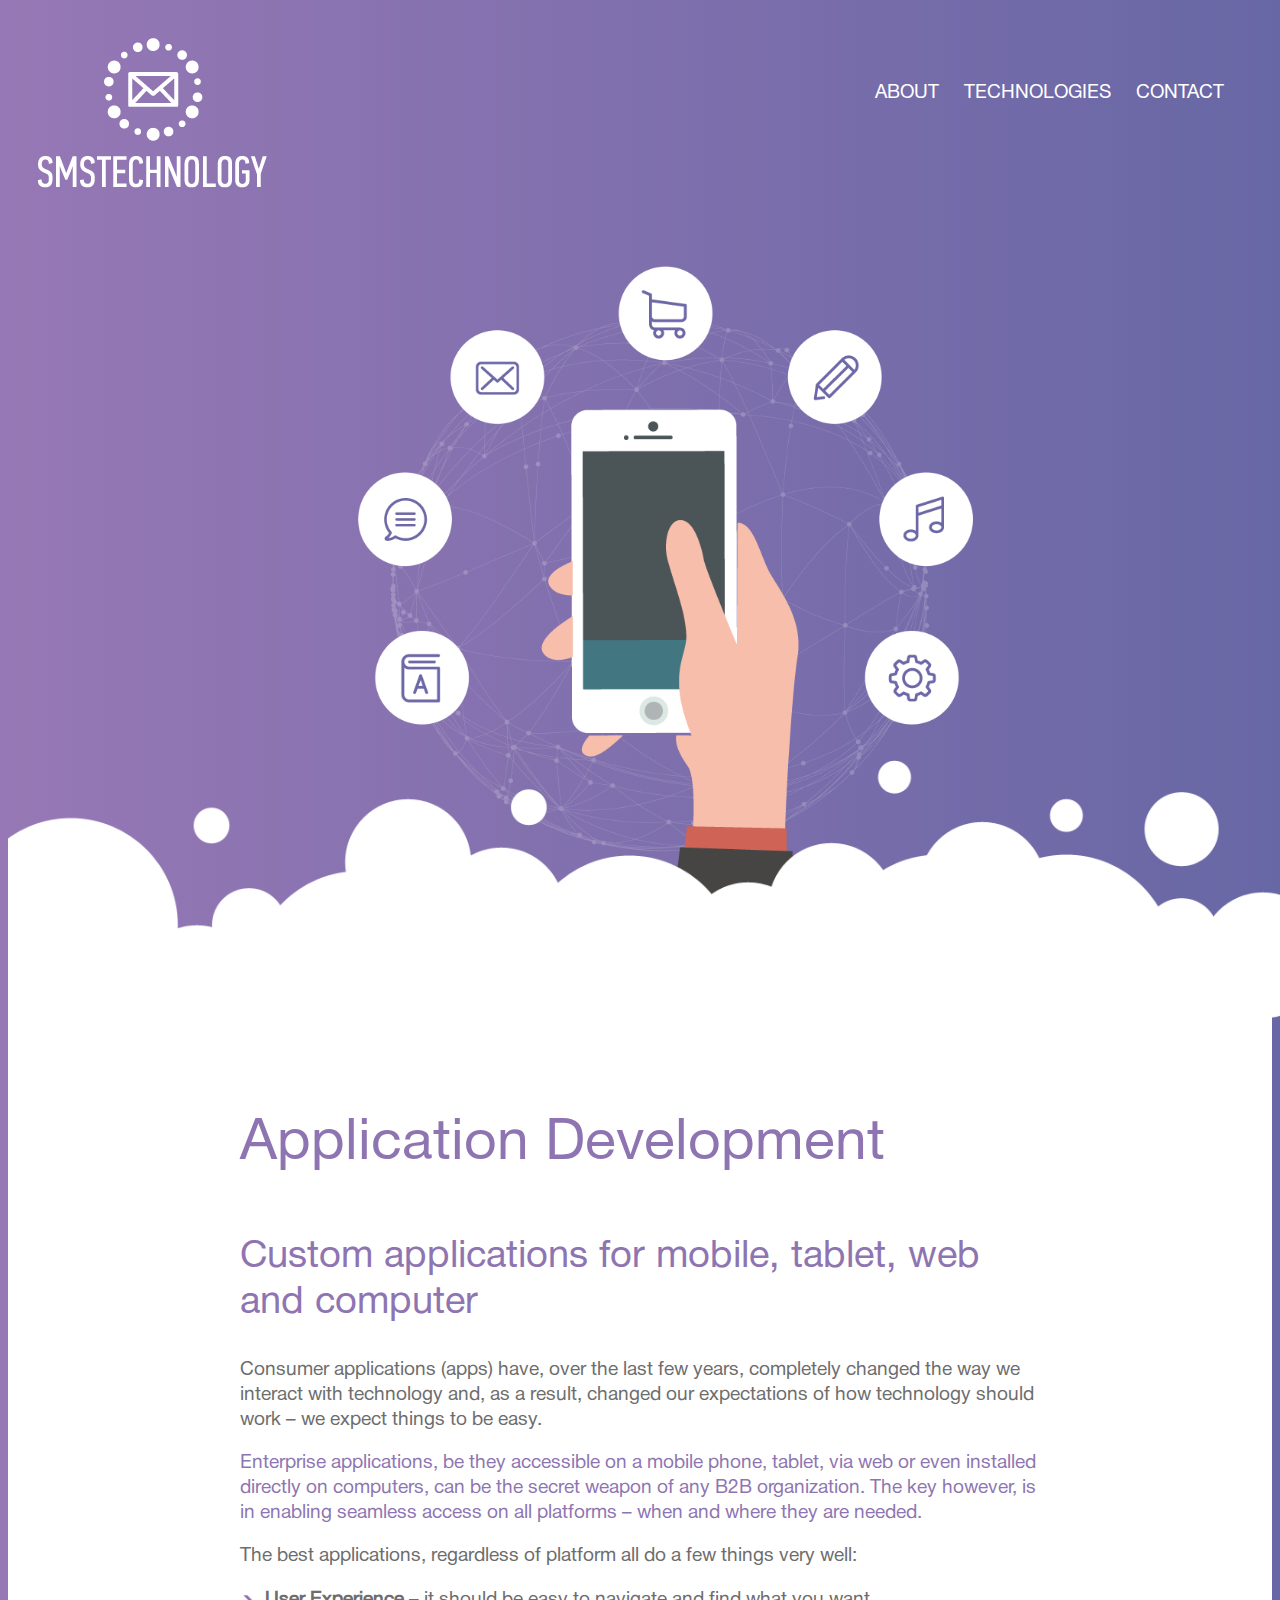
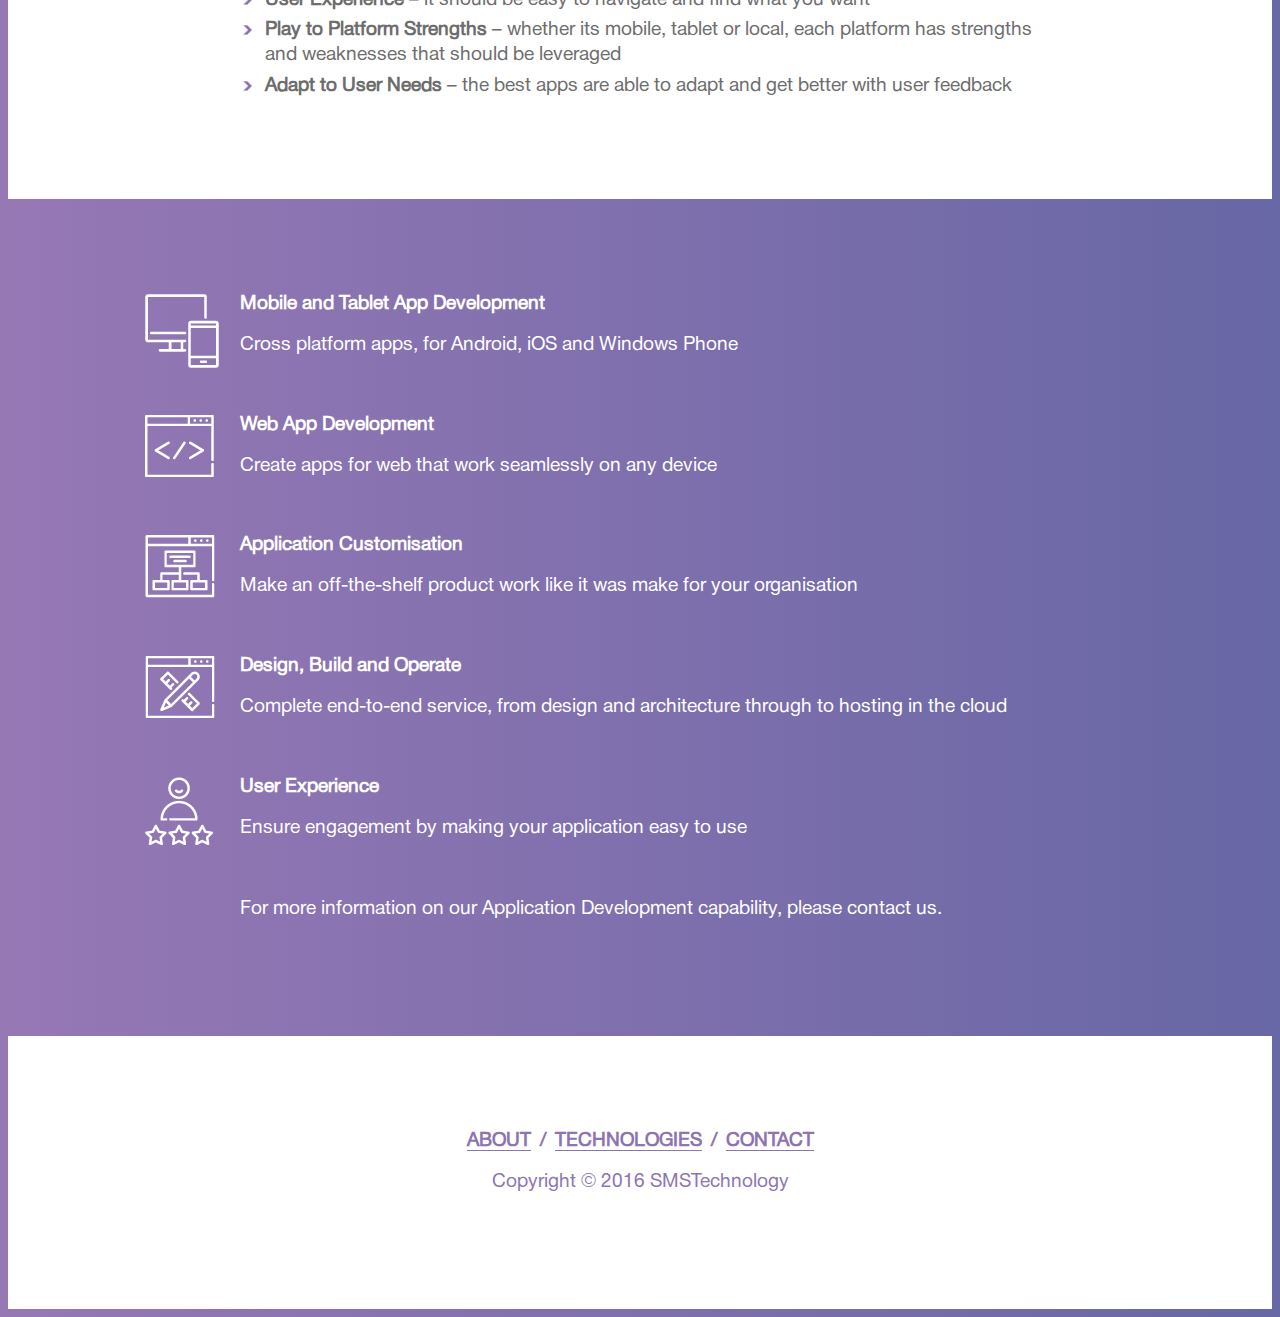
==== commit 2be58565: "123" ====
--- a/index.html
+++ b/index.html
@@ -4,6 +4,7 @@
 	<head>
 	<meta charset="UTF-8">
 	<meta name="viewport" content="width=device-width, initial-scale=1.0">
+	<meta http-equiv="X-UA-Compatible" content="IE=edge, chrome=1">
 	<link rel="stylesheet" href="https://necolas.github.io/normalize.css/4.1.1/normalize.css">
 	<title>SMS TECHNOLOGY | Homepage</title>
 	<link rel="stylesheet" href="css/style.css">
@@ -149,7 +150,7 @@
 					<!-- <li class="menu-item"><a href="info.html">Information</a></li> -->
 					<li class="menu-item"><a href="contacts.html">Contact</a></li>				
 				</ul>
-				<p class="copyright">Copyright © 2015 SMSTechnology</p>
+				<p class="copyright">Copyright © 2016 SMSTechnology</p>
 			</footer>		
 	</div>
 
